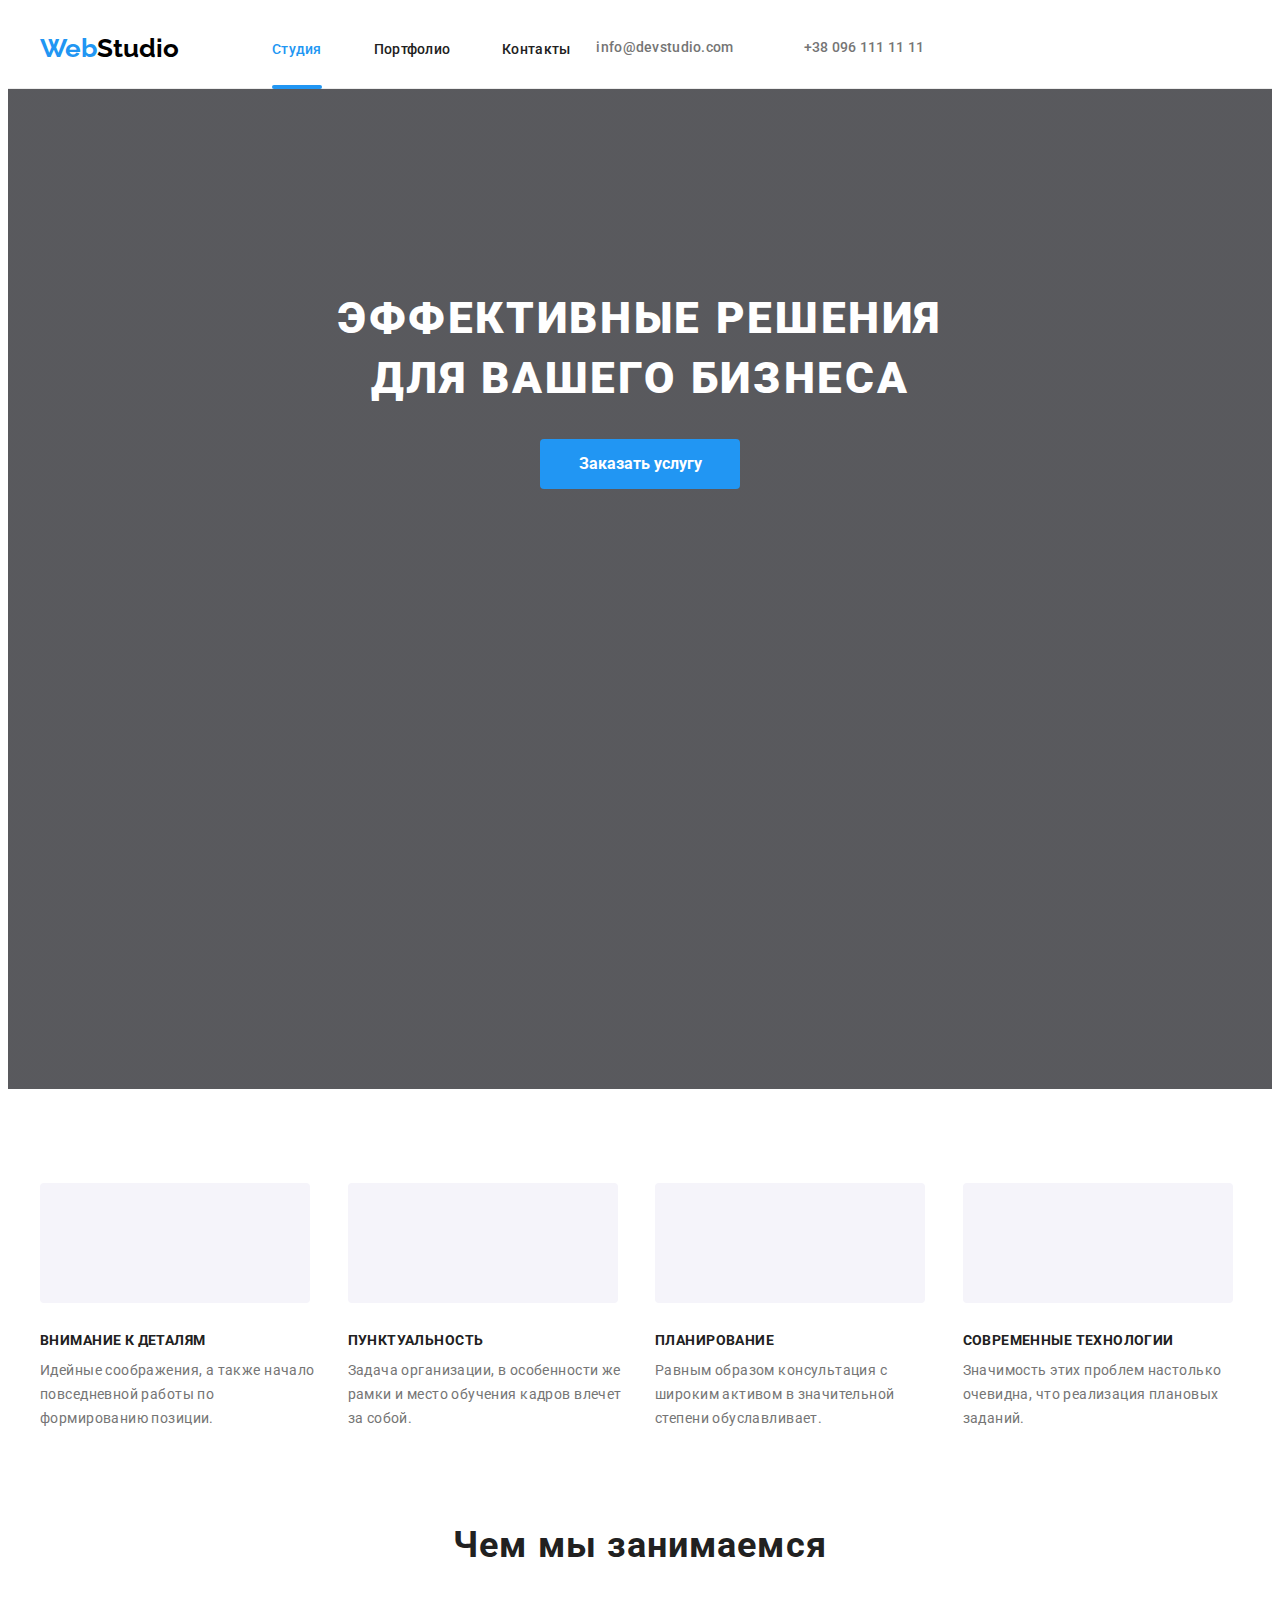
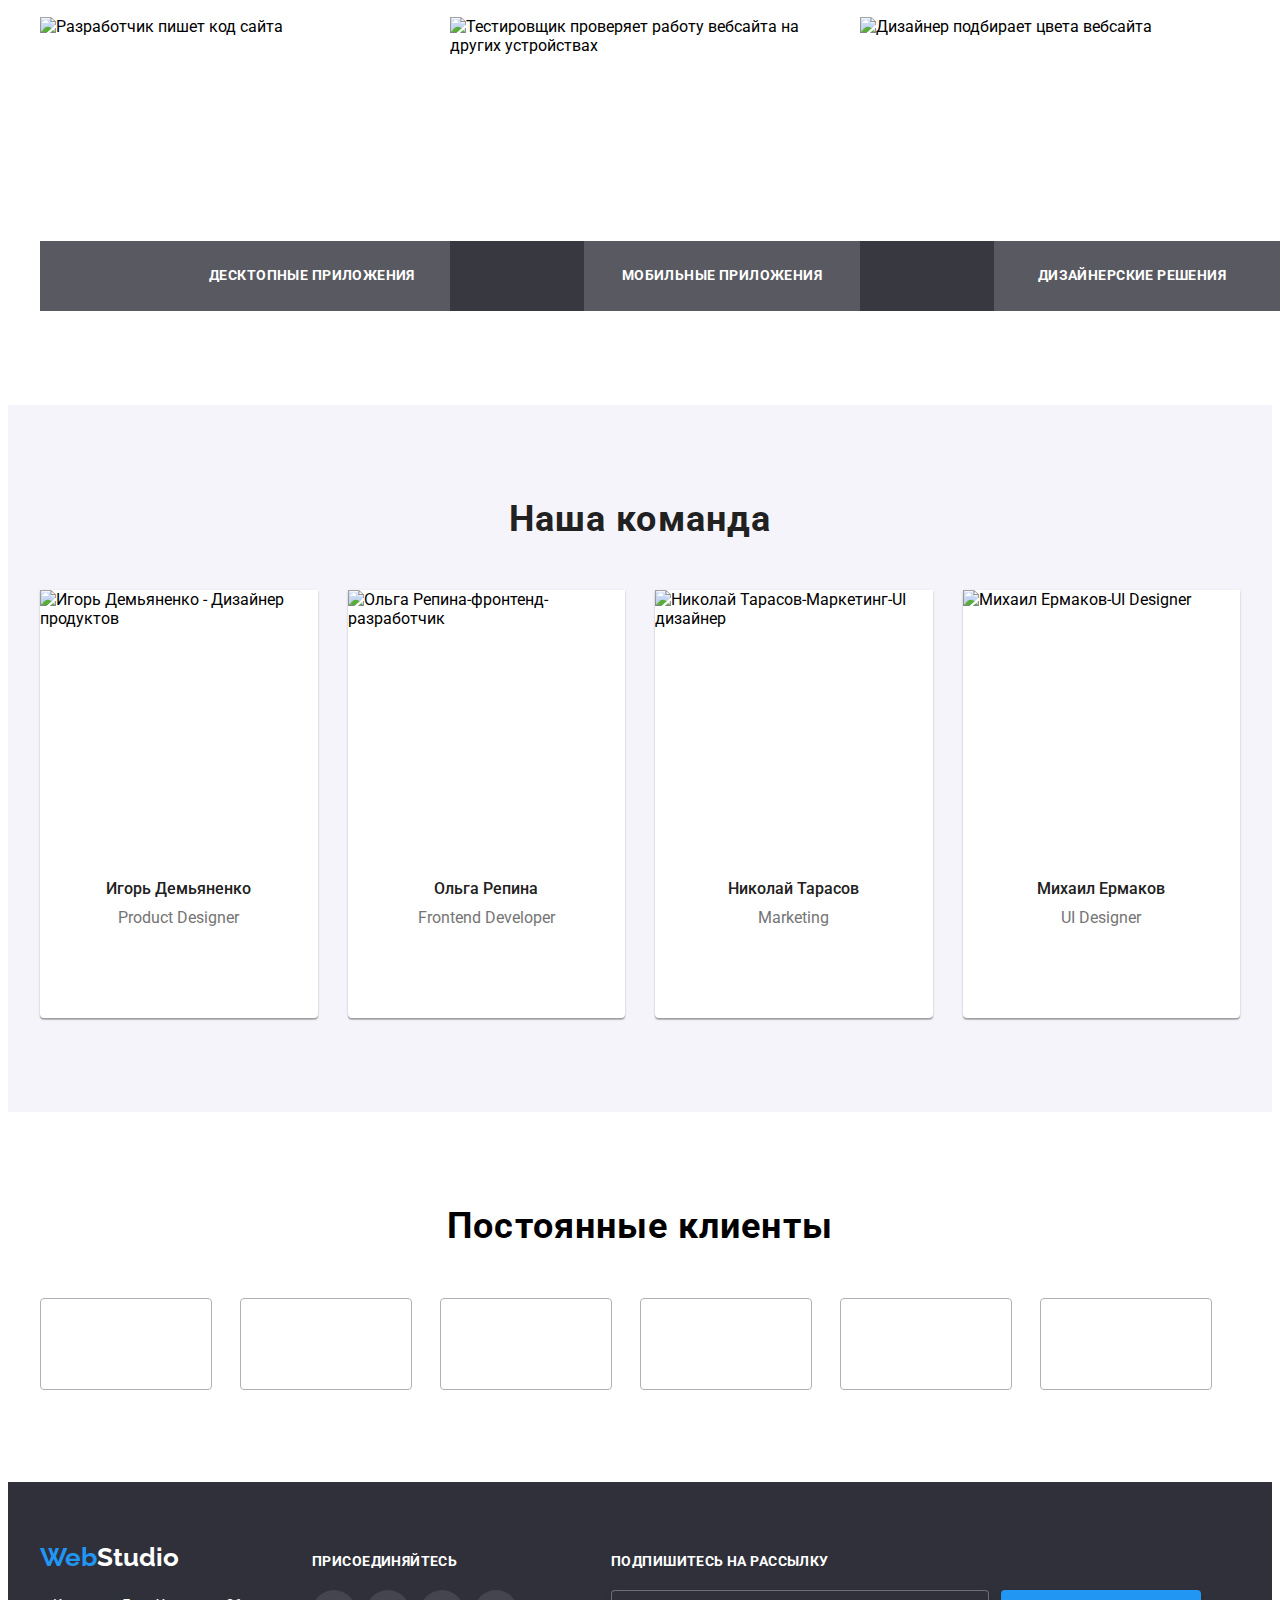
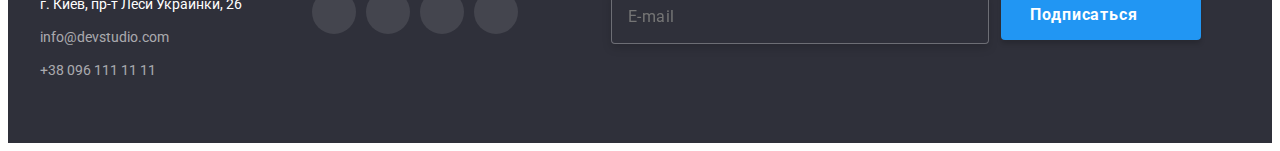
==== index.html @ ad7b6321 "Вирізав з css" ====
<!DOCTYPE html>
<html lang="ru">

<head>
  <meta charset="UTF-8" />
  <meta http-equiv="X-UA-Compatible" content="IE=edge" />
  <meta name="viewport" content="width=device-width, initial-scale=1.0" />
  <title>Студия</title>
  <link rel="preconnect" href="https://fonts.gstatic.com">
  <link rel="preconnect" href="https://fonts.gstatic.com">
  <link
    href="https://fonts.googleapis.com/css2?family=Raleway:wght@400;700&family=Roboto:wght@400;500;700;900&display=swap"
    rel="stylesheet">

  <link rel="stylesheet" href="https://cdnjs.cloudflare.com/ajax/libs/modern-normalize/1.0.0/modern-normalize.min.css"
    integrity="sha512-ISS7cAi1PEhQ8jnbJpJZMd29NlhNj4AWYyLOSp2CE/CsHxTCu+r+t0D2yoJudVrd0/8fTVPUVDzY5Tvli75u/g=="
    crossorigin="anonymous" />
  <link rel="stylesheet" href="./css/styles.css">
  <link rel="stylesheet" href="./css/main.min.css">
</head>

<body class="page">
  <header class="header">
    <div class="container">
      <nav class="navigation">
        <a class="link logo white-logo logo-margin" href="./index.html"> <span class="logo-color">Web</span>Studio </a>
        <ul class="nav-list list">
          <li class="nav-item">
            <a href="./index.html" class="nav-link link  current">Студия</a>
          </li>

          <li class="nav-item">
            <a href="./portfolio.html" class="nav-link link ">Портфолио</a>
          </li>

          <li class="nav-item">
            <a class="nav-link link" href="">Контакты</a>
          </li>
        </ul>
      </nav>
      <ul class="contact-head list ">

        <li class=" mail-contact">

          <a class=" mail-link-head link " href=" mailto:info@devstudio.com">
            <svg class="icon-mail">
              <use href="./images/vector/sprite.svg#icon-envelope-hover">

              </use>
            </svg>
            info@devstudio.com</a>

        </li>
        <li class=" mail-contact">
          <a class=" tel-link-head link " href="tel:+380961111111">

            <svg class="icon-tel">
              <use href="./images/vector/sprite.svg#icon-smartphone">

              </use>
            </svg>

            +38 096 111 11 11</a>
        </li>
      </ul>
    </div>

  </header>
  <main>
    <!--HERO-->
    <section class="hero">
      <div class="container">
        <h1 class="hero-title">Эффективные решения для вашего бизнеса</h1>

        <button class="modal-btn" type="button" data-modal-open>Заказать услугу</button>

      </div>

    </section>
    <!--ADVANTAGES-->
    <section class="advantages">

      <div class="container">

        <h2 class="visually-hidden">Наши особенности</h2>

        <ul class="list list-advant">




          <li class=" features">

            <div class="icon-list">
              <svg class="icon-advantages antenna">
                <use href="./images/vector/sprite.svg#icon-antenna">


                </use>
              </svg>
            </div>
            <h3 class=" features-title">Внимание к деталям</h3>

            <p class="features-paragraph">Идейные соображения, а также начало повседневной работы по
              формированию позиции.</p>
          </li>



          <li class="features">

            <div class="icon-list">
              <svg class="icon-advantages">
                <use href="./images/vector/sprite.svg#icon-clock">


                </use>
              </svg>
            </div>

            <h3 class="features-title">Пунктуальность</h3>
            <p class="features-paragraph">Задача организации, в особенности же рамки и место обучения кадров
              влечет за собой.</p>
          </li>


          <li class="features">
            <div class="icon-list">
              <svg class="icon-advantages">
                <use href="./images/vector/sprite.svg#icon-diagram">


                </use>
              </svg>
            </div>

            <h3 class="features-title">Планирование</h3>
            <p class="features-paragraph">Равным образом консультация с широким активом в значительной
              степени обуславливает.</p>
          </li>

          <li class="features">

            <div class="icon-list">
              <svg class="icon-advantages">
                <use href="./images/vector/sprite.svg#icon-astronaut">


                </use>
              </svg>
            </div>

            <h3 class="features-title">Современные технологии</h3>
            <p class="features-paragraph">Значимость этих проблем настолько очевидна, что реализация плановых
              заданий.</p>
          </li>
        </ul>

      </div>

    </section>
    <!--ABOUT -->
    <section class="about ">
      <div class="container">
        <h2 class="title title-about ">Чем мы занимаемся</h2>
        <ul class="list list-about">
          <li class="img-about">
            <img src="./images/about/img-about.jpg" alt="Разработчик пишет код сайта" width="370" height="294" />
            <div class="overlay-index">
              <p class="overlay-index-title">
                Десктопные приложения
              </p>
            </div>
          </li>



          <li class="img-about">
            <img src="./images/about/img-about-test.jpg" alt="Тестировщик проверяет
            работу вебсайта на других устройствах" width="370" height="294" />
            <div class="overlay-index">
              <p class="overlay-index-title">
                Мобильные приложения
              </p>

            </div>

          </li>
          <li class="img-about">
            <img src="./images/about/img-about-des.jpg" alt="Дизайнер подбирает цвета вебсайта" width="370"
              height="294" />
            <div class="overlay-index">
              <p class="overlay-index-title">
                Дизайнерские решения
              </p>
            </div>



          </li>
        </ul>
      </div>

    </section>
    <!--OUR-TEAM-->
    <section class="our-team">
      <div class="container">
        <h2 class="title title-team">Наша команда</h2>
        <ul class="list foto-list">
          <li class="team-img">
            <img src="./images/team/igor-img.jpg" width="270" height="260"
              alt="Игорь Демьяненко - Дизайнер продуктов" />
            <div class="team-list-content">
              <h3 class="workers-name">Игорь Демьяненко</h3>
              <p lang="en" class="position">Product Designer</p>


              <ul class="icon-social-list list link ">
                <li class="icon-social-item">

                  <a href="" class="icon-social-link">
                    <svg class="icon-social">
                      <use href="./images/vector/sprite.svg#icon-instagram">

                      </use>
                    </svg>
                  </a>

                </li>
                <li>

                  <a href="" class="icon-social-link">
                    <svg class="icon-social">
                      <use href="./images/vector/sprite.svg#icon-twitter">

                      </use>
                    </svg>
                  </a>

                </li>
                <li>

                  <a href="" class="icon-social-link">
                    <svg class="icon-social">
                      <use href="./images/vector/sprite.svg#icon-facebook">

                      </use>
                    </svg>
                  </a>

                </li>
                <li>

                  <a href="" class="icon-social-link">
                    <svg class="icon-social">
                      <use href="./images/vector/sprite.svg#icon-linkedin">

                      </use>
                    </svg>
                  </a>

                </li>
              </ul>


            </div>


          </li>
          <li class="team-img">
            <img src="./images/team/olga-img.jpg" width="270" height="260" alt="Ольга Репина-фронтенд-разработчик" />
            <div class="team-list-content">
              <h3 class="workers-name">Ольга Репина</h3>
              <p lang="en" class="position">Frontend Developer</p>
              <ul class="icon-social-list list link ">
                <li class="icon-social-item">

                  <a href="" class="icon-social-link">
                    <svg class="icon-social">
                      <use href="./images/vector/sprite.svg#icon-instagram">

                      </use>
                    </svg>
                  </a>

                </li>
                <li>

                  <a href="" class="icon-social-link">
                    <svg class="icon-social">
                      <use href="./images/vector/sprite.svg#icon-twitter">

                      </use>
                    </svg>
                  </a>

                </li>
                <li>

                  <a href="" class="icon-social-link">
                    <svg class="icon-social">
                      <use href="./images/vector/sprite.svg#icon-facebook">

                      </use>
                    </svg>
                  </a>

                </li>
                <li>

                  <a href="" class="icon-social-link">
                    <svg class="icon-social">
                      <use href="./images/vector/sprite.svg#icon-linkedin">

                      </use>
                    </svg>
                  </a>

                </li>
              </ul>





            </div>

          </li>
          <li class="team-img">
            <img src="./images/team/nikolas-img.jpg" width="270" height="260"
              alt="Николай Тарасов-Маркетинг-UI дизайнер" />
            <div class="team-list-content">
              <h3 class="workers-name">Николай Тарасов</h3>
              <p lang="en" class="position">Marketing</p>

              <ul class="icon-social-list list link ">
                <li class="icon-social-item">

                  <a href="" class="icon-social-link">
                    <svg class="icon-social">
                      <use href="./images/vector/sprite.svg#icon-instagram">

                      </use>
                    </svg>
                  </a>

                </li>
                <li>

                  <a href="" class="icon-social-link">
                    <svg class="icon-social">
                      <use href="./images/vector/sprite.svg#icon-twitter">

                      </use>
                    </svg>
                  </a>

                </li>
                <li>

                  <a href="" class="icon-social-link">
                    <svg class="icon-social">
                      <use href="./images/vector/sprite.svg#icon-facebook">

                      </use>
                    </svg>
                  </a>

                </li>
                <li>

                  <a href="" class="icon-social-link">
                    <svg class="icon-social">
                      <use href="./images/vector/sprite.svg#icon-linkedin">

                      </use>
                    </svg>
                  </a>

                </li>
              </ul>


            </div>

          </li>
          <li class="team-img">
            <img src="./images/team/misha-img.jpg" width="270" height="260" alt="Михаил Ермаков-UI Designer" />

            <div class="team-list-content">
              <h3 class="workers-name">Михаил Ермаков</h3>
              <p lang="en" class="position">UI Designer</p>
              <ul class="icon-social-list list link ">
                <li class="icon-social-item">

                  <a href="" class="icon-social-link">
                    <svg class="icon-social">
                      <use href="./images/vector/sprite.svg#icon-instagram">

                      </use>
                    </svg>
                  </a>

                </li>
                <li>

                  <a href="" class="icon-social-link">
                    <svg class="icon-social">
                      <use href="./images/vector/sprite.svg#icon-twitter">

                      </use>
                    </svg>
                  </a>

                </li>
                <li>

                  <a href="" class="icon-social-link">
                    <svg class="icon-social">
                      <use href="./images/vector/sprite.svg#icon-facebook">

                      </use>
                    </svg>
                  </a>

                </li>
                <li>

                  <a href="" class="icon-social-link">
                    <svg class="icon-social">
                      <use href="./images/vector/sprite.svg#icon-linkedin">

                      </use>
                    </svg>
                  </a>

                </li>
              </ul>


            </div>

          </li>
        </ul>

      </div>

    </section>

    <!-- REGULAR-CLIENTS -->
    <section class="regular-customers ">

      <div class=" container ">
        <h2 class="text-customers">
          Постоянные клиенты
        </h2>

        <ul class="icon-customers-list list link">
          <li class="customers-item">
            <a class="link-icon-customers" href="">
              <svg class="customers-svg" width="44px" height="49px">
                <use href="./images/vector/sprite.svg#icon-logo-1"></use>
              </svg>
            </a>
          </li>
          <li class="customers-item">
            <a class="link-icon-customers" href="">
              <svg class="customers-svg" width="40px" height="52px">
                <use href=" ./images/vector/sprite.svg#icon-logo-2"></use>
              </svg>
            </a>
          </li>
          <li class="customers-item">
            <a class="link-icon-customers" href="">
              <svg class="customers-svg" width="41px" height="42px">
                <use href="./images/vector/sprite.svg#icon-logo-3"></use>
              </svg>
            </a>
          </li>
          <li class="customers-item">
            <a class="link-icon-customers" href="">
              <svg class="customers-svg" width="80px" height="42px">
                <use href="./images/vector/sprite.svg#icon-logo-4"></use>
              </svg>
            </a>
          </li>
          <li class="customers-item">
            <a class="link-icon-customers" href="">
              <svg class="customers-svg" width="59px" height="47px">
                <use href="./images/vector/sprite.svg#icon-logo-5"></use>
              </svg>
            </a>
          </li>
          <li class="customers-item">
            <a class="link-icon-customers" href="">
              <svg class="customers-svg" width="88px" height="45px">
                <use href="./images/vector/sprite.svg#icon-logo-6"></use>
              </svg>
            </a>
          </li>
        </ul>

      </div>



    </section>


  </main>
  <!--CONTACTS-->
  <footer class="footer-info">
    <div class="container contact-div-container ">
      <div>
        <a class="link logo dark-logo logo-footer " href="./index.html">
          <span class="logo-color">Web</span>Studio </a>


        <address class="contact">
          <ul class="list address-map">
            <li class="list-item-contact">
              <a class="link address" href="https://goo.gl/maps/Kj9o169cFubhBfax5" target="_blank"
                rel="noopener noreferrer">
                г. Киев, пр-т Леси Украинки, 26
              </a>
            </li>
            <li class="contact-footer list-item-contact">
              <a class="link footer-contact" href="mailto:info@devstudio.com">info@devstudio.com</a>
            </li>
            <li class="contact-footer list-item-contact">
              <a class="link footer-contact" href="tel:+380961111111">+38 096 111 11 11</a>
            </li>
          </ul>
        </address>
      </div>
      <div class="join ">
        <h3 class="join-text">Присоединяйтесь</h3>
        <ul class="list link list-join">
          <li class="social-join-link-item">
            <a class="link-social-join" href="">
              <svg class="icon-social">
                <use href="./images/vector/sprite.svg#icon-instagram"></use>
              </svg>
            </a>
          </li>
          <li class="social-join-link-item">
            <a class="link-social-join" href="">
              <svg class="icon-social">
                <use href="./images/vector/sprite.svg#icon-twitter"></use>
              </svg>
            </a>
          </li>
          <li class="social-join-link-item">
            <a class="link-social-join" href="">
              <svg class="icon-social">
                <use href="./images/vector/sprite.svg#icon-facebook"></use>
              </svg>
            </a>
          </li>
          <li class="social-join-link-item">
            <a class="link-social-join" href="">
              <svg class="icon-social">
                <use href="./images/vector/sprite.svg#icon-linkedin"></use>
              </svg>
            </a>
          </li>
        </ul>

      </div>




      <div class="div-mailing">
        <b class="text-mailing">Подпишитесь на рассылку</b>
        <form class="mailing">



          <input type="text" id="footer-mail" name="mail" placeholder="E-mail" class="mailing-input ">


          <button class="bt-mail" type="submit">Подписаться

            <svg class="vector-bt">
              <use href="./images/vector/sprite.svg#icon-icon-send">

              </use>
            </svg>
          </button>


        </form>
      </div>
    </div>

  </footer>

  <div class="backdrop is-hidden" data-modal>
    <div class="modal">

      <button type="button" class="close-modal-btn" data-modal-close>
        <svg class="btn-close">
          <use href="./images/vector/sprite.svg#icon-close">

          </use>
        </svg>

      </button>
      <p class="text-title">Оставьте свои данные, мы вам перезвоним</p>
      <form class="form">

        <label for="name" class="form-label">Имя</label>

        <div class="form-field">
          <input class="form-name" type="text" name="name" id="name" required minlength="2">
          <svg class="men-icon-form">
            <use href="./images/vector/sprite.svg#icon-man">

            </use>
          </svg>
        </div>

        <label for="tel" class="form-label">Телефон</label>
        <div class="form-field">
          <input class="form-tel" type="tel" name="tel" id="tel" required>
          <svg class="tel-icon-form">
            <use href="./images/vector/sprite.svg#icon-Vector-tel">

            </use>
          </svg>


        </div>

        <label for="mail" class="form-label">Почта</label>

        <div class=" form-field">
          <input class="form-mail" type="email" name="mail" id="mail" required>
          <svg class="mail-icon-form">
            <use href="./images/vector/sprite.svg#icon-Vector-mail">

            </use>
          </svg>

        </div>

        <label for="comment" class="form-label">Комментарий</label>
        <div class="form-field">
          <textarea class="textarea-form" name="comment" id="comment" placeholder="Введите текст"></textarea>

        </div>

        <div class="form-field">

          <input type="checkbox" required name="сonsent" id="сonsent"
            class="checkbox-input check-options visually-hidden">
          <label class="checkbox-label" for="сonsent">Соглашаюсь с рассылкой и принимаю &nbsp; <a class="link-check"
              href="">Условия
              договора</a> </label>

        </div>

        <button class="submit-form" type="submit">Отправить</button>

      </form>

      <script src="./js/modal.js"></script>
    </div>


  </div>




</body>

</html>
---- css/styles.css ----
/* ===============COMPONENTS=============== */
/* :root {
  --main-font: "Roboto", sans-serif;
  --secondary-font: "Raleway", sans-serif;
  --accent-color: #2196f3;
  --secondary-color: #212121;
  --white-color: #ffffff;
  --black-color: #000000;
  --gray-color: #757575;
  --color-change: color 250ms cubic-bezier(0.4, 0, 0.2, 1);
  --fill-change: fill 250ms cubic-bezier(0.4, 0, 0.2, 1);
  --background-color-change: background-color 250ms cubic-bezier(0.4, 0, 0.2, 1);
  --border-color-change: border-color 250ms cubic-bezier(0.4, 0, 0.2, 1);
} */
/* .container {
  width: 1200px;
  margin: 0 auto;
  padding-left: 15px;
  padding-right: 15px;
} */

/* .list {
  list-style: none;
}

.link {
  text-decoration: none;
}

h1,
h2,
h3,
h4,
h5,
h6,
p {
  margin: 0;
}

ul,
ol,
li {
  margin: 0;
  padding: 0;
} */
/* 
img {
  display: block;
  max-width: 100%;
  height: auto;
} */
/* .header {
  border-bottom: 1px solid #ececec;
} */

 /* .visually-hidden {
  position: absolute !important;
  clip: rect(1px 1px 1px 1px); /* IE6, IE7 */
  /* clip: rect(1px, 1px, 1px, 1px);
  padding: 0 !important;
  border: 0 !important;
  height: 1px !important;
  width: 1px !important;
  overflow: hidden;
}  */ */
/* .title {
  font-family: var(--main-font);
  font-weight: 700;
  font-size: 36px;
  line-height: 1.16;
  text-align: center;
  letter-spacing: 0.03em;

  color: var(--secondary-color);
} */

/* .logo-color {
  font-family: var(--secondary-font);
  font-weight: 700;
  font-size: 26px;
  line-height: 1.19;
  color: var(--accent-color);
}
.logo {
  font-family: var(--secondary-font);
  font-weight: 700;
  font-size: 26px;
  line-height: 1.19;
  color: var(--black-color);
}
.logo-margin {
  margin-right: 93px;
}
.white-logo {
  color: var(--black-color);
}
.dark-logo {
  color: var(--white-color);
} */

/* .icon-social {
  width: 20px;
  height: 20px;
} */

/* ============END COMPONENTS==============*/

/* ========================STYLES INDEX.HTML========================= */
/* ================BODY============= */
/* .page {
  font-family: var(--main-font);
  background: var(--white-color);
} */
/* ================END BODY============= */

/* =========HEADER========= */
/* .header .container {
  display: flex;
  align-items: center;
} */

/* .navigation {
  display: flex;
  align-items: center;
}

.nav-list {
  align-items: center;
}

.nav-list .nav-link.current {
  color: var(--accent-color);
}

.nav-item:not(:last-child) {
  margin-right: 52px;
} */

/* .contact-head {
  display: flex;
  align-items: center;
  margin-left: auto;
}

.icon-mail {
  margin-right: 10px;
  width: 16px;
  height: 12px;
  fill: #757575;
  transition: var(--fill-change);
}

.mail-link-head:hover .icon-mail,
.mail-link-head:focus .icon-mail {
  fill: var(--accent-color);
}
.mail-link-head:hover,
.mail-link-head:focus {
  color: var(--accent-color);
}

.mail-contact:not(:last-child) {
  margin-right: 50px;
} */
/* .nav-link {
  padding-top: 32px;
  padding-bottom: 32px;
  font-family: var(--main-font);
  font-weight: 500;
  font-size: 14px;
  line-height: 1.14;
  letter-spacing: 0.02em;
  color: var(--secondary-color);
  transition: var(--color-change);
  position: relative;
}

.nav-link.current::after {
  content: "";
  display: block;
  position: absolute;
  left: 0;
  bottom: 0;
  width: 100%;
  height: 4px;
  border-radius: 2px;
  background: #2196f3;
}

.nav-link:hover,
.nav-link:focus {
  color: var(--accent-color);
} */

/* .mail-link-head {
  display: flex;
  justify-content: center;
  align-items: center;
  padding-top: 32px;
  padding-bottom: 32px;
  font-family: var(--main-font);
  font-weight: 500;
  font-size: 14px;
  line-height: 1.14;
  letter-spacing: 0.02em;
  color: var(--gray-color);
  transition: var(--color-change);
} */

/* .tel-link-head {
  display: flex;
  justify-content: center;
  align-items: center;
  padding-top: 32px;
  padding-bottom: 32px;
  font-family: var(--main-font);
  font-weight: 500;
  font-size: 14px;
  line-height: 1.14;
  letter-spacing: 0.02em;
  color: var(--gray-color);
  transition: var(--color-change);
}

.icon-tel {
  width: 10px;
  height: 16px;
  margin-right: 10px;
  fill: #757575;
  transition: var(--fill-change);
}

.tel-link-head:hover .icon-tel,
.tel-link-head:focus .icon-tel {
  fill: var(--accent-color);
}
.tel-link-head:hover,
.tel-link-head:focus {
  color: var(--accent-color);
} */

/* =========END HEADER========= */

/* =========HERO========= */
/* .hero {
  padding-top: 200px;
  padding-bottom: 200px;
  max-width: 1600px;
  margin-right: auto;
  margin-left: auto;
  height: 600px;
  text-align: center;
  background: #2f303a;
  background-color: var(--gray-color);
  background-image: linear-gradient(
      rgba(47, 48, 58, 0.4),
      rgba(47, 48, 58, 0.4)
    ),
    url("../images/hero/Img.jpg");
  background-repeat: no-repeat;
  background-size: cover;
}
.hero-title {
  font-weight: 900;
  font-size: 44px;
  line-height: 1.36;
  text-transform: uppercase;
  color: var(--white-color);
  max-width: 696px;
  margin-left: auto;
  margin-right: auto;
  text-align: center;
  letter-spacing: 0.06em;
  font-family: var(--main-font);
}

.modal-btn {
  display: inline-block;
  min-width: 200px;
  height: 50px;
  border: none;
  border-radius: 4px;
  font-family: var(--main-font);
  font-weight: 700;
  font-size: 16px;
  line-height: 1.87;
  color: var(--white-color);
  background-color: var(--accent-color);
}
.modal-btn {
  cursor: pointer;
}
.modal-btn {
  margin-top: 30px;
  padding-top: 10px;
  padding-right: 32px;
  padding-bottom: 10px;
  padding-left: 32px;
} */

/* =========END HERO========= */

/* =========ADVANTAGES======= */
/* .advantages {
  display: flex;
  padding-top: 94px;
  padding-bottom: 94px;
}
.list-advant {
  margin-left: -30px;
}
.list {
  display: flex;
}

.features-title {
  font-family: var(--main-font);
  font-weight: 700;
  font-size: 14px;
  line-height: 1.14;
  letter-spacing: 0.03em;
  text-transform: uppercase;
  color: var(--secondary-color);
  margin-bottom: 10px;
}
.features-paragraph {
  font-family: var(--main-font);
  font-weight: 400;
  font-size: 14px;
  line-height: 1.71;
  color: var(--gray-color);
  letter-spacing: 0.03em;
}
.features {
  flex-basis: calc(100% / 4 - 30px);
  margin-left: 30px;
}

.icon-advantages {
  width: 70px;
  height: 70px;
}

.icon-list {
  width: 270px;
  height: 120px;
  display: flex;
  align-items: center;
  justify-content: center;
  background-repeat: no-repeat;
  background-color: #f5f4fa;
  border-radius: 4px;
  margin-bottom: 30px;
} */
/*======= END ADVANTAGES===== */

/* ========ABOUT======== */

/* .about {
  padding-bottom: 94px;
}
.list-about {
  margin-left: -30px;
}
.title-about {
  margin-bottom: 50px;
}
.img-about {
  flex-basis: calc(100% / 3 - 30px);
  margin-left: 30px;
}
.img-about {
  position: relative;
}
.overlay-index {
  position: absolute;
  bottom: 0;
  left: 0;
  background: rgba(47, 48, 58, 0.8);
  padding-top: 27px;
  padding-right: 82px;
  padding-bottom: 27px;
  padding-left: 82px;
  width: 100%;
}

.overlay-index-title {
  font-family: var(--main-font);
  font-weight: 700;
  font-size: 14px;
  line-height: 1.14;
  text-align: center;
  letter-spacing: 0.03em;
  text-transform: uppercase;
  color: #ffffff;
} */
/* ========END ABOUT======= */

/* =========OUR TEAM========= */

/* .foto-list {
  margin-left: -30px;
}
.team-list-content {
  text-align: center;
  padding: 30px 32px;
}

.title-team {
  margin-bottom: 50px;
}
.team-img {
  background-color: #ffffff;
  flex-basis: calc(100% / 4 - 30px);
  margin-left: 30px;

  box-shadow: 0px 1px 3px rgba(0, 0, 0, 0.12), 0px 1px 1px rgba(0, 0, 0, 0.14),
    0px 2px 1px rgba(0, 0, 0, 0.2);
  border-radius: 0px 0px 4px 4px;
}
.our-team {
  background: #f5f4fa;
  display: flex;
  padding-top: 94px;
  padding-bottom: 94px;
}
.workers-name {
  margin-bottom: 10px;
  font-family: var(--main-font);
  font-weight: 500;
  font-size: 16px;
  line-height: 1.18;
  color: var(--secondary-color);
}

.icon-social-list {
  display: flex;
  align-items: center;
  justify-content: space-between;
}

.icon-social-link {
  display: flex;
  justify-content: center;
  align-items: center;
  width: 44px;
  height: 44px;
  border-radius: 50%;
  fill: #afb1b8;
  transition: var(--background-color-change);
}

.icon-social {
  transition: var(--fill-change);
}
.icon-social-link:hover,
.icon-social-link:focus {
  background-color: var(--accent-color);
}

.icon-social-link:hover .icon-social,
.icon-social-link:focus .icon-social {
  fill: var(--white-color);
}

.position {
  font-family: var(--main-font);
  font-weight: 400;
  font-size: 16px;
  line-height: 1.18;
  color: var(--gray-color);
  margin-bottom: 16px;
} */

/* ========= END OUR TEAM========= */

/* ================REGULAR-CLIENTS=============== */

/* .regular-customers {
  padding-top: 94px;
  padding-bottom: 94px;
}

.text-customers {
  font-family: var(--main-font);
  font-weight: 700;
  font-size: 36px;
  line-height: 1.16;
  text-align: center;
  letter-spacing: 0.03em;
  margin-bottom: 50px;
}

.link-icon-customers {
  display: flex;
  align-items: center;
  justify-content: center;
  border: 1px solid #afb1b8;
  border-radius: 4px;
  width: 100%;
  height: 100%;
  background-color: var(--white-color);
  transition: var(--border-color-change);
}

.link-icon-customers:hover .customers-svg,
.link-icon-customers:focus .customers-svg {
  fill: var(--accent-color);
}

.link-icon-customers:hover,
.link-icon-customers:focus {
  border-color: var(--accent-color);
}

.icon-customers-list {
  display: flex;
}

.customers-item {
  width: 170px;
  height: 90px;
}
.customers-svg {
  fill: #afb1b8;
  transition: var(--fill-change);
}

.customers-item:not(:last-child) {
  margin-right: 30px;
} */

/* ================END-REGULAR-CLIENTS=============== */

/* ==========CONTACTS==========*/

/* .footer-info {
  background: #2f303a;
  padding-top: 60px;
  padding-bottom: 60px;
}

.contact {
  font-style: normal;
}

.logo-footer {
  display: block;
  margin-bottom: 20px;
}
.address-map,
.list-item-contact,
.footer-contact {
  display: flex;
  flex-direction: column;
}

.list-item-contact:not(:last-child) {
  margin-bottom: 9px;
}
.address {
  font-family: var(--main-font);
  font-weight: 400;
  font-size: 14px;
  line-height: 1.71;
  color: var(--white-color);
}

.footer-contact {
  font-family: var(--main-font);
  font-weight: 400;
  font-size: 14px;
  line-height: 1.71;
  color: #ffffff99;
  display: block;
}

.join-text {
  display: block;
  font-family: var(--main-font);
  font-weight: 700;
  font-size: 14px;
  line-height: 1.14;
  letter-spacing: 0.03em;
  text-transform: uppercase;
  color: var(--white-color);
  margin-bottom: 20px;
}

.link-social-join {
  display: flex;
  align-items: center;
  justify-content: center;

  width: 44px;
  height: 44px;
  border-radius: 50%;
  background-color: rgba(255, 255, 255, 0.1);
  transition: var(--background-color-change);
}

.social-join-link-item .link-social-join {
  fill: var(--white-color);
}
.link-social-join:hover .icon-social,
.link-social-join:focus .icon-social {
  fill: var(--white-color);
}
.link-social-join:hover,
.link-social-join:focus {
  background-color: var(--accent-color);
}

.social-join-link-item:not(:last-child) {
  margin-right: 10px;
}

.contact-div-container {
  display: flex;
  align-items: baseline;
}

.join {
  margin-left: 70px;
} */

/* ==========END CONTACTS==========*/
/* ========================END STYLES INDEX.HTML========================= */

/* ===================MODAL-BACKDROP===================== */

/* .backdrop {
  position: fixed;
  top: 0;
  left: 0;
  width: 100vw;
  height: 100vh;
  background: rgba(0, 0, 0, 0.2);
  transition: 1s cubic-bezier(0.4, 0, 0.2, 1);
  z-index: 1000;
}

.modal {
  position: absolute;
  top: 50%;
  left: 50%;
  transform: translate(-50%, -50%);
  width: 528px;
  height: 580px;
  background: #ffffff;
  box-shadow: 0px 1px 3px rgba(0, 0, 0, 0.12), 0px 1px 1px rgba(0, 0, 0, 0.14),
    0px 2px 1px rgba(0, 0, 0, 0.2);
  border-radius: 4px;
}

.close-modal-btn {
  background-color: var(--white-color);
  border: none;
  position: absolute;
  top: 8px;
  right: 8px;
  width: 30px;
  height: 30px;
  background: #ffffff;
  border: 1px solid rgba(0, 0, 0, 0.1);
  border-radius: 50%;
  cursor: pointer;
}
.btn-close {
  width: 11px;
  height: 11px;
  fill: var(--black-color);
}

.is-hidden {
  opacity: 0;
  visibility: hidden;
  pointer-events: none;
}

.mailing {
  display: flex;
  margin-left: 93px;
}

.text-mailing {
  display: block;
  margin-left: 93px;

  margin-bottom: 20px;
  font-family: var(--main-font);
  font-weight: 700;
  font-size: 14px;
  line-height: 1.14;
  letter-spacing: 0.03em;
  text-transform: uppercase;

  color: var(--white-color);
}

.mailing-input {
  background: #2f303a;
  min-width: 358px;
  height: 50px;
  outline: none;
  margin-right: 12px;
  border: 1px solid rgba(255, 255, 255, 0.3);
  filter: drop-shadow(0px 4px 4px rgba(0, 0, 0, 0.15));
  border-radius: 4px;
  font-family: var(--main-font);
  padding-left: 16px;
  font-size: 16px;
  line-height: 1.25;
  transition: var(--border-color-change);
  align-items: center;
  letter-spacing: 0.03em;
  color: var(--white-color);
}

.mailing-input:hover,
.mailing-input:focus {
  border-color: var(--accent-color);
}

.bt-mail {
  display: flex;
  align-items: center;
  justify-content: center;
  min-width: 200px;
  height: 50px;
  box-shadow: 0px 4px 4px rgba(0, 0, 0, 0.15);
  border-radius: 4px;
  border: none;
  background: var(--accent-color);
  cursor: pointer;
  font-family: var(--main-font);

  font-weight: 700;
  font-size: 16px;
  line-height: 1.87;

  text-align: center;
  letter-spacing: 0.06em;

  color: #ffffff;
}

.vector-bt {
  display: flex;
  align-items: center;

  margin-left: 10px;
  height: 24px;
  width: 24px;
  fill: var(--white-color);
} */
/* ===================END-MODAL-BACKDROP===================== */

/* ==============================PORTFOLIO============================== */
/* =====================HEADER PORTFOLIO===================== */
/* =====================active element відповідає за підсвітку силок================*/
.active-element {
  color: var(--accent-color);
}
/* =====================END HEADER PORTFOLIO===================== */

/* =================MAIN SEACTION====================== */

/* ===============BUTTON============ */
/* .center-button {
  display: flex;
  flex-wrap: nowrap;
  justify-content: center;
  margin-bottom: 50px;
}
.main-port {
  padding-top: 94px;
  padding-bottom: 94px;
}
.element-button {
  color: var(--secondary-color);
  background: #f5f4fa;
}
.element-button:not(:last-child) {
  margin-right: 8px;
}
.filters {
  font-family: var(--main-font);
  font-weight: 500;
  font-size: 16px;
  line-height: 1.62;
  text-align: center;
  letter-spacing: 0.03em;
  border-radius: 4px;
  border: transparent;
  padding-top: 6px;
  padding-right: 22px;
  padding-bottom: 6px;
  padding-left: 22px;

  transition: box-shadow 250ms cubic-bezier(0.4, 0, 0.2, 1),
    background-color 250ms cubic-bezier(0.4, 0, 0.2, 1),
    color 250ms cubic-bezier(0.4, 0, 0.2, 1);
}
.filters:hover,
.filters:focus {
  box-shadow: 0px 3px 1px rgba(0, 0, 0, 0.1), 0px 1px 2px rgba(0, 0, 0, 0.08),
    0px 2px 2px rgba(0, 0, 0, 0.12);
  color: floralwhite;
  background: var(--accent-color);
}
.filters {
  cursor: pointer;
} */
/* =============END BUTTON=========== */

/* ===========PORT FOTO============== */

/* .card-set {
  flex-wrap: wrap;
  margin-left: -30px;
  margin-top: -30px;
}

.card-foto {
  flex-basis: calc(100% / 3 - 30px);
  margin-left: 30px;
  margin-top: 30px;

  justify-content: center;
  border-top-left-radius: 1px;
  border-top-right-radius: 1px;
}

.overlay-portfolio-list {
  position: relative;
  overflow: hidden;
}
.overlay-portfolio {
  position: absolute;
  top: 0;
  left: 0;
  width: 100%;
  height: 100%;
  /* overflow: scroll; */
  /* background: rgba(33, 150, 243, 0.9);
  padding-top: 63px;
  padding-right: 24px;
  padding-bottom: 63px;
  padding-left: 24px;
  font-family: var(--main-font);
  font-weight: 400;
  font-size: 18px;
  line-height: 1.55;
  letter-spacing: 0.03em;
  color: #ffffff; */

  /* transform: translateY(100%);
  transition: transform 250ms cubic-bezier(0.4, 0, 0.2, 1);
}

.card-foto-link:hover .overlay-portfolio,
.card-foto-link:focus .overlay-portfolio {
  transform: translateY(0%);
}

.card-content {
  padding-top: 20px;
  padding-bottom: 20px;
  padding-left: 24px;
  padding-right: 24px;
  background: #ffffff;
  border: 1px solid #eeeeee;
  border-bottom-right-radius: 1px;
  border-bottom-left-radius: 1px;
  border-top: none;
}
.photo-title {
  margin-bottom: 4px;
  font-family: var(--main-font);
  font-weight: 700;
  font-size: 18px;
  line-height: 2;
  color: var(--secondary-color);
} */
/* .photo-paragraph {
  font-family: var(--main-font);
  font-weight: 400;
  font-size: 16px;
  line-height: 1.87;
  color: var(--gray-color);
}

.card-foto:hover,
.card-foto:focus {
  box-shadow: 0px 1px 1px rgba(0, 0, 0, 0.12), 0px 4px 4px rgba(0, 0, 0, 0.06),
    1px 4px 6px rgba(0, 0, 0, 0.16);
} */ 

/* =================END MAIN SEACTION===================*/

/* ==============MODAL========== */
/* .form {
  display: flex;
  flex-direction: column;
  margin-top: 12px;

  padding-right: 40px;
  padding-bottom: 20px;
  padding-left: 40px;
  background: #ffffff;
} */

/* .close-modal-btn:hover .btn-close,
.close-modal-btn:focus .btn-close {
  fill: var(--accent-color);
  transition: var(--fill-change);
}

.text-title {
  display: block;
  margin-top: 40px;
  font-family: var(--main-font);
  font-weight: 700;
  font-size: 20px;
  line-height: 1.15;
  text-align: center;
  letter-spacing: 0.03em;

  color: #212121;
} */
/* 
.form-field {
  display: flex;
  flex-direction: column;
  margin-bottom: 10px;
  position: relative;
}
.form-field input {
  border: 1px solid rgba(33, 33, 33, 0.2);

  border-radius: 4px;
  margin: 0;
  padding: 10px;
  padding-left: 42px;
}

.form-label {
  margin-bottom: 4px;
  font-family: var(--main-font);

  font-weight: 400;
  font-size: 12px;
  line-height: 1.16;
  letter-spacing: 0.01em;

  color: #757575;
} */

/* .men-icon-form {
  position: absolute;
  display: block;
  left: 12px;
  top: 50%;
  transform: translateY(-50%);
  cursor: pointer;
  width: 18px;
  height: 18px;
/* 
  transition: var(--fill-change);
}

.form-name:focus {
  outline: none;
  border-color: var(--accent-color);
}

.form-name:focus + .men-icon-form {
  fill: var(--accent-color);
} */ */

/* .form-name {
  cursor: pointer;
  transition: var(--border-color-change);
}

.tel-icon-form {
  position: absolute;
  width: 18px;
  height: 18px;
  left: 12px;
  top: 50%;
  transform: translateY(-50%);
  transition: var(--fill-change);
  cursor: pointer;
}

.form-tel {
  cursor: pointer;
  transition: var(--border-color-change);
}

.form-tel:focus {
  outline: none;
  border-color: var(--accent-color);
}

.form-tel:focus + .tel-icon-form {
  fill: var(--accent-color);
}

.form-mail {
  cursor: pointer;
  transition: var(--border-color-change);
}

.mail-icon-form {
  position: absolute;
  width: 18px;
  height: 18px;
  left: 12px;
  top: 50%;
  transform: translateY(-50%);
  transition: var(--fill-change);
  cursor: pointer;
}

.form-mail:focus {
  outline: none;
  border-color: var(--accent-color);
}

.form-mail:focus + .mail-icon-form {
  fill: var(--accent-color);
}

.textarea-form:focus {
  outline: none;
  border-color: var(--accent-color);
  transition: var(--border-color-change);
}

.check-options label {
  margin-left: 7px;
}

textarea {
  width: 100%;
  height: 120px;
  padding: 12px 16px;
  resize: none;
  border: 1px solid rgba(33, 33, 33, 0.2);
  box-sizing: border-box;
  border-radius: 4px;
}

.checkbox-label {
  display: flex;
  align-items: center;
  font-family: var(--main-font);
  font-weight: 400;
  font-size: 14px;
  line-height: 1.71;

  letter-spacing: 0.03em;

  color: #757575;
}

.checkbox-label::before {
  display: block;
  content: "";
  margin-right: 8px;
  width: 16px;
  height: 16px;
  border: 1px solid #000000;
  background-size: contain;
  border-radius: 2px;
  background-image: url("../images/vector/Vector.svg");
  cursor: pointer;
  transition: var(--background-color-change);
}

.checkbox-input:checked + .checkbox-label::before {
  border-color: var(--accent-color);
  background-origin: border-box;
  background-color: #2196f3;
  border-radius: 2px;
}

.checkbox-input:focus + .checkbox-label::before {
  box-shadow: 0 0 0 2px #2196f3;
}

.link-check {
  font-family: var(--main-font);
  font-weight: 400;
  font-size: 14px;
  line-height: 1.71;
  letter-spacing: 0.03em;
  color: var(--accent-color);
}

.submit-form {
  align-self: center;
  padding-top: 10px;
  padding-bottom: 10px;
  padding-left: 56px;
  padding-right: 56px;
  margin-top: 30px;
  border: none;
  border-radius: 4px;
  font-family: var(--main-font);
  font-weight: 700;
  font-size: 16px;
  line-height: 1.87;
  cursor: pointer;
  letter-spacing: 0.06em;
  color: var(--white-color);
  background-color: var(--accent-color);
  box-shadow: 0px 4px 4px rgb(0 0 0 / 15%);
}  */
---- css/main.min.css ----
:root{--main-font: "Roboto", sans-serif;--secondary-font: "Raleway", sans-serif;--accent-color: #2196f3;--secondary-color: #212121;--white-color: #ffffff;--black-color: #000000;--gray-color: #757575;--color-change: color 250ms cubic-bezier(0.4, 0, 0.2, 1);--fill-change: fill 250ms cubic-bezier(0.4, 0, 0.2, 1);--background-color-change: background-color 250ms cubic-bezier(0.4, 0, 0.2, 1);--border-color-change: border-color 250ms cubic-bezier(0.4, 0, 0.2, 1)}.list{list-style:none}.link{text-decoration:none}h1,h2,h3,h4,h5,h6,p{margin:0}ul,ol,li{margin:0;padding:0}.page{font-family:var(--main-font);background:var(--white-color)}.visually-hidden{position:absolute !important;clip:rect(1px 1px 1px 1px);clip:rect(1px, 1px, 1px, 1px);padding:0 !important;border:0 !important;height:1px !important;width:1px !important;overflow:hidden}.container{width:1200px;margin:0 auto;padding-left:15px;padding-right:15px}img{display:block;max-width:100%;height:auto}.header{border-bottom:1px solid #ececec}.header .container{display:flex;align-items:center}.title{font-family:var(--main-font);font-weight:700;font-size:36px;line-height:1.16;text-align:center;letter-spacing:0.03em;color:var(--secondary-color)}.logo-color{font-family:var(--secondary-font);font-weight:700;font-size:26px;line-height:1.19;color:var(--accent-color)}.logo{font-family:var(--secondary-font);font-weight:700;font-size:26px;line-height:1.19;color:var(--black-color)}.logo-margin{margin-right:93px}.white-logo{color:var(--black-color)}.dark-logo{color:var(--white-color)}.icon-social{width:20px;height:20px}.navigation{display:flex;align-items:center}.nav-list{align-items:center}.nav-list .nav-link.current{color:var(--accent-color)}.nav-item:not(:last-child){margin-right:52px}.nav-link{padding-top:32px;padding-bottom:32px;font-family:var(--main-font);font-weight:500;font-size:14px;line-height:1.14;letter-spacing:0.02em;color:var(--secondary-color);transition:var(--color-change);position:relative}.nav-link.current::after{content:"";display:block;position:absolute;left:0;bottom:0;width:100%;height:4px;border-radius:2px;background:#2196f3}.nav-link:hover,.nav-link:focus{color:var(--accent-color)}.icon-mail{margin-right:10px;width:16px;height:12px;fill:#757575;transition:var(--fill-change)}.mail-link-head{display:flex;justify-content:center;align-items:center;padding-top:32px;padding-bottom:32px;font-family:var(--main-font);font-weight:500;font-size:14px;line-height:1.14;letter-spacing:0.02em;color:var(--gray-color);transition:var(--color-change)}.mail-link-head:hover .icon-mail,.mail-link-head:focus .icon-mail{fill:var(--accent-color)}.mail-link-head:hover,.mail-link-head:focus{color:var(--accent-color)}.mail-contact:not(:last-child){margin-right:50px}.tel-link-head{display:flex;justify-content:center;align-items:center;padding-top:32px;padding-bottom:32px;font-family:var(--main-font);font-weight:500;font-size:14px;line-height:1.14;letter-spacing:0.02em;color:var(--gray-color);transition:var(--color-change)}.icon-tel{width:10px;height:16px;margin-right:10px;fill:#757575;transition:var(--fill-change)}.tel-link-head:hover .icon-tel,.tel-link-head:focus .icon-tel{fill:var(--accent-color)}.tel-link-head:hover,.tel-link-head:focus{color:var(--accent-color)}.hero{padding-top:200px;padding-bottom:200px;max-width:1600px;margin-right:auto;margin-left:auto;height:600px;text-align:center;background:#2f303a;background-color:var(--gray-color);background-image:linear-gradient(rgba(47,48,58,0.4), rgba(47,48,58,0.4)),url("../images/hero/Img.jpg");background-repeat:no-repeat;background-size:cover}.hero-title{font-weight:900;font-size:44px;line-height:1.36;text-transform:uppercase;color:var(--white-color);max-width:696px;margin-left:auto;margin-right:auto;text-align:center;letter-spacing:0.06em;font-family:var(--main-font)}.modal-btn{display:inline-block;min-width:200px;height:50px;border:none;border-radius:4px;font-family:var(--main-font);font-weight:700;font-size:16px;line-height:1.87;color:var(--white-color);background-color:var(--accent-color)}.modal-btn{cursor:pointer}.modal-btn{margin-top:30px;padding-top:10px;padding-right:32px;padding-bottom:10px;padding-left:32px}.advantages{display:flex;padding-top:94px;padding-bottom:94px}.list-advant{margin-left:-30px}.list{display:flex}.features-title{font-family:var(--main-font);font-weight:700;font-size:14px;line-height:1.14;letter-spacing:0.03em;text-transform:uppercase;color:var(--secondary-color);margin-bottom:10px}.features-paragraph{font-family:var(--main-font);font-weight:400;font-size:14px;line-height:1.71;color:var(--gray-color);letter-spacing:0.03em}.features{flex-basis:calc(100% / 4 - 30px);margin-left:30px}.icon-advantages{width:70px;height:70px}.icon-list{width:270px;height:120px;display:flex;align-items:center;justify-content:center;background-repeat:no-repeat;background-color:#f5f4fa;border-radius:4px;margin-bottom:30px}.about{padding-bottom:94px}.list-about{margin-left:-30px}.title-about{margin-bottom:50px}.img-about{flex-basis:calc(100% / 3 - 30px);margin-left:30px}.img-about{position:relative}.overlay-index{position:absolute;bottom:0;left:0;background:rgba(47,48,58,0.8);padding-top:27px;padding-right:82px;padding-bottom:27px;padding-left:82px;width:100%}.overlay-index-title{font-family:var(--main-font);font-weight:700;font-size:14px;line-height:1.14;text-align:center;letter-spacing:0.03em;text-transform:uppercase;color:#ffffff}.foto-list{margin-left:-30px}.team-list-content{text-align:center;padding:30px 32px}.title-team{margin-bottom:50px}.team-img{background-color:#ffffff;flex-basis:calc(100% / 4 - 30px);margin-left:30px;box-shadow:0px 1px 3px rgba(0,0,0,0.12),0px 1px 1px rgba(0,0,0,0.14),0px 2px 1px rgba(0,0,0,0.2);border-radius:0px 0px 4px 4px}.our-team{background:#f5f4fa;display:flex;padding-top:94px;padding-bottom:94px}.workers-name{margin-bottom:10px;font-family:var(--main-font);font-weight:500;font-size:16px;line-height:1.18;color:var(--secondary-color)}.icon-social-list{display:flex;align-items:center;justify-content:space-between}.icon-social-link{display:flex;justify-content:center;align-items:center;width:44px;height:44px;border-radius:50%;fill:#afb1b8;transition:var(--background-color-change)}.icon-social{transition:var(--fill-change)}.icon-social-link:hover,.icon-social-link:focus{background-color:var(--accent-color)}.icon-social-link:hover .icon-social,.icon-social-link:focus .icon-social{fill:var(--white-color)}.position{font-family:var(--main-font);font-weight:400;font-size:16px;line-height:1.18;color:var(--gray-color);margin-bottom:16px}.regular-customers{padding-top:94px;padding-bottom:94px}.text-customers{font-family:var(--main-font);font-weight:700;font-size:36px;line-height:1.16;text-align:center;letter-spacing:0.03em;margin-bottom:50px}.link-icon-customers{display:flex;align-items:center;justify-content:center;border:1px solid #afb1b8;border-radius:4px;width:100%;height:100%;background-color:var(--white-color);transition:var(--border-color-change)}.link-icon-customers:hover .customers-svg,.link-icon-customers:focus .customers-svg{fill:var(--accent-color)}.link-icon-customers:hover,.link-icon-customers:focus{border-color:var(--accent-color)}.icon-customers-list{display:flex}.customers-item{width:170px;height:90px}.customers-svg{fill:#afb1b8;transition:var(--fill-change)}.customers-item:not(:last-child){margin-right:30px}.footer-info{background:#2f303a;padding-top:60px;padding-bottom:60px}.contact{font-style:normal}.logo-footer{display:block;margin-bottom:20px}.address-map,.list-item-contact,.footer-contact{display:flex;flex-direction:column}.list-item-contact:not(:last-child){margin-bottom:9px}.address{font-family:var(--main-font);font-weight:400;font-size:14px;line-height:1.71;color:var(--white-color)}.footer-contact{font-family:var(--main-font);font-weight:400;font-size:14px;line-height:1.71;color:#ffffff99;display:block}.join-text{display:block;font-family:var(--main-font);font-weight:700;font-size:14px;line-height:1.14;letter-spacing:0.03em;text-transform:uppercase;color:var(--white-color);margin-bottom:20px}.link-social-join{display:flex;align-items:center;justify-content:center;width:44px;height:44px;border-radius:50%;background-color:rgba(255,255,255,0.1);transition:var(--background-color-change)}.social-join-link-item .link-social-join{fill:var(--white-color)}.link-social-join:hover .icon-social,.link-social-join:focus .icon-social{fill:var(--white-color)}.link-social-join:hover,.link-social-join:focus{background-color:var(--accent-color)}.social-join-link-item:not(:last-child){margin-right:10px}.contact-div-container{display:flex;align-items:baseline}.join{margin-left:70px}.backdrop{position:fixed;top:0;left:0;width:100vw;height:100vh;background:rgba(0,0,0,0.2);transition:1s cubic-bezier(0.4, 0, 0.2, 1);z-index:1000}.modal{position:absolute;top:50%;left:50%;transform:translate(-50%, -50%);width:528px;height:580px;background:#ffffff;box-shadow:0px 1px 3px rgba(0,0,0,0.12),0px 1px 1px rgba(0,0,0,0.14),0px 2px 1px rgba(0,0,0,0.2);border-radius:4px}.close-modal-btn{background-color:var(--white-color);border:none;position:absolute;top:8px;right:8px;width:30px;height:30px;background:#ffffff;border:1px solid rgba(0,0,0,0.1);border-radius:50%;cursor:pointer}.btn-close{width:11px;height:11px;fill:var(--black-color)}.is-hidden{opacity:0;visibility:hidden;pointer-events:none}.mailing{display:flex;margin-left:93px}.text-mailing{display:block;margin-left:93px;margin-bottom:20px;font-family:var(--main-font);font-weight:700;font-size:14px;line-height:1.14;letter-spacing:0.03em;text-transform:uppercase;color:var(--white-color)}.mailing-input{background:#2f303a;min-width:358px;height:50px;outline:none;margin-right:12px;border:1px solid rgba(255,255,255,0.3);filter:drop-shadow(0px 4px 4px rgba(0,0,0,0.15));border-radius:4px;font-family:var(--main-font);padding-left:16px;font-size:16px;line-height:1.25;transition:var(--border-color-change);align-items:center;letter-spacing:0.03em;color:var(--white-color)}.mailing-input:hover,.mailing-input:focus{border-color:var(--accent-color)}.bt-mail{display:flex;align-items:center;justify-content:center;min-width:200px;height:50px;box-shadow:0px 4px 4px rgba(0,0,0,0.15);border-radius:4px;border:none;background:var(--accent-color);cursor:pointer;font-family:var(--main-font);font-weight:700;font-size:16px;line-height:1.87;text-align:center;letter-spacing:0.06em;color:#ffffff}.vector-bt{display:flex;align-items:center;margin-left:10px;height:24px;width:24px;fill:var(--white-color)}
/*# sourceMappingURL=main.min.css.map */
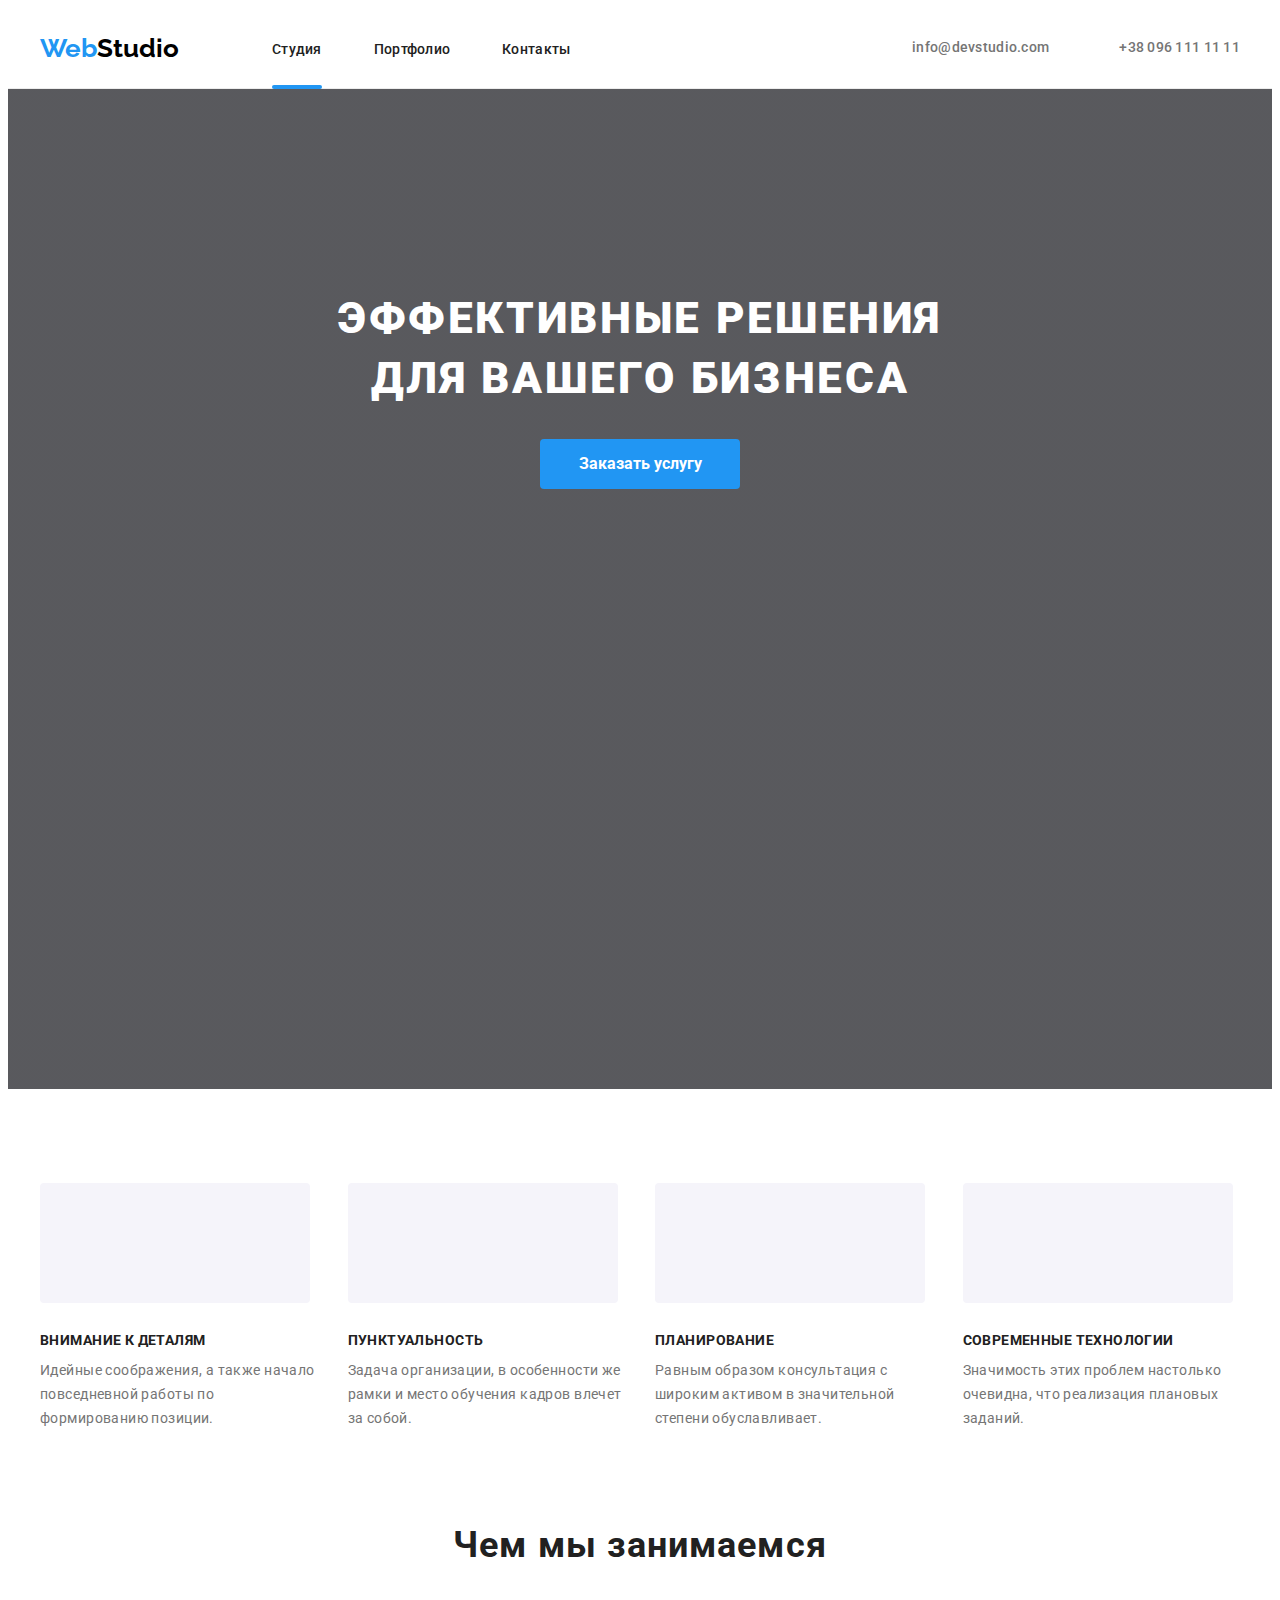
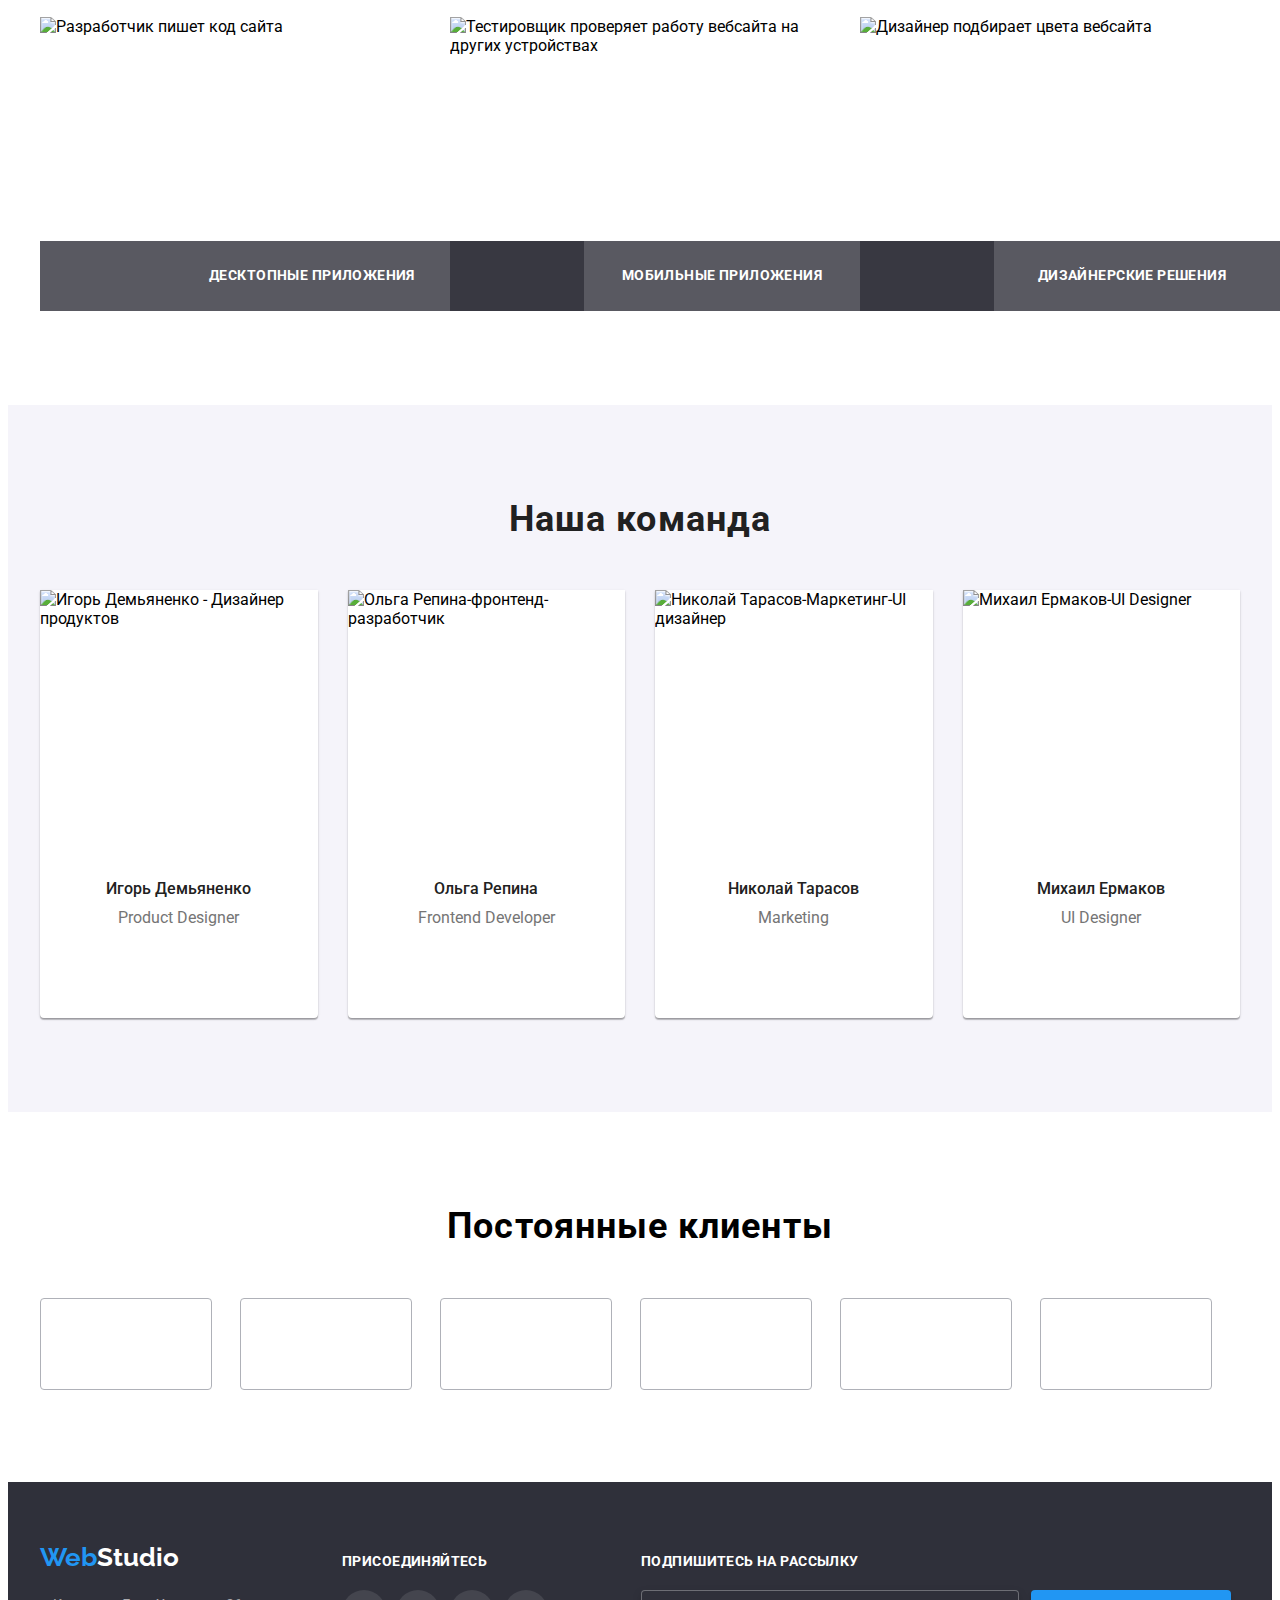
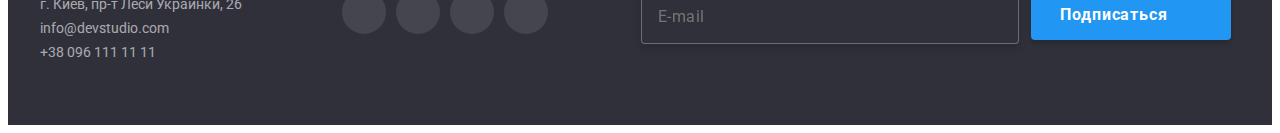
==== commit 12af7d0a: "icon" ====
--- a/index.html
+++ b/index.html
@@ -15,7 +15,7 @@
   <link rel="stylesheet" href="https://cdnjs.cloudflare.com/ajax/libs/modern-normalize/1.0.0/modern-normalize.min.css"
     integrity="sha512-ISS7cAi1PEhQ8jnbJpJZMd29NlhNj4AWYyLOSp2CE/CsHxTCu+r+t0D2yoJudVrd0/8fTVPUVDzY5Tvli75u/g=="
     crossorigin="anonymous" />
-  <link rel="stylesheet" href="./css/styles.css">
+
   <link rel="stylesheet" href="./css/main.min.css">
 </head>
 
@@ -23,27 +23,28 @@
   <header class="header">
     <div class="container">
       <nav class="navigation">
-        <a class="link logo white-logo logo-margin" href="./index.html"> <span class="logo-color">Web</span>Studio </a>
+        <a class="logo link logo__logo-white" href="./index.html"> <span class="logo__text-style">Web</span>Studio
+        </a>
         <ul class="nav-list list">
-          <li class="nav-item">
-            <a href="./index.html" class="nav-link link  current">Студия</a>
-          </li>
-
-          <li class="nav-item">
-            <a href="./portfolio.html" class="nav-link link ">Портфолио</a>
-          </li>
-
-          <li class="nav-item">
-            <a class="nav-link link" href="">Контакты</a>
+          <li class="navigation__item">
+            <a href="./index.html" class="navigation-link link  current">Студия</a>
+          </li>
+
+          <li class="navigation__item">
+            <a href="./portfolio.html" class="navigation-link link ">Портфолио</a>
+          </li>
+
+          <li class="navigation__item">
+            <a class="navigation-link link" href="">Контакты</a>
           </li>
         </ul>
       </nav>
       <ul class="contact-head list ">
 
-        <li class=" mail-contact">
+        <li class=" contact-head__mail-tel-style">
 
           <a class=" mail-link-head link " href=" mailto:info@devstudio.com">
-            <svg class="icon-mail">
+            <svg class="contact-head__icon-mail">
               <use href="./images/vector/sprite.svg#icon-envelope-hover">
 
               </use>
@@ -51,10 +52,10 @@
             info@devstudio.com</a>
 
         </li>
-        <li class=" mail-contact">
+        <li class="contact-head__mail-tel-style">
           <a class=" tel-link-head link " href="tel:+380961111111">
 
-            <svg class="icon-tel">
+            <svg class="contact-head__icon-tel">
               <use href="./images/vector/sprite.svg#icon-smartphone">
 
               </use>
@@ -66,13 +67,13 @@
     </div>
 
   </header>
-  <main>
+  <main class="main">
     <!--HERO-->
-    <section class="hero">
+    <section class="main-section__hero">
       <div class="container">
-        <h1 class="hero-title">Эффективные решения для вашего бизнеса</h1>
-
-        <button class="modal-btn" type="button" data-modal-open>Заказать услугу</button>
+        <h1 class="main-section__text-title">Эффективные решения для вашего бизнеса</h1>
+
+        <button class="main-section__modal-btn" type="button" data-modal-open>Заказать услугу</button>
 
       </div>
 
@@ -84,33 +85,30 @@
 
         <h2 class="visually-hidden">Наши особенности</h2>
 
-        <ul class="list list-advant">
-
-
-
-
-          <li class=" features">
-
-            <div class="icon-list">
-              <svg class="icon-advantages antenna">
+        <ul class="list advantages__list">
+
+          <li class=" advantages__features">
+
+            <div class="advantages__icon-style">
+              <svg class="advantages__icon-size ">
                 <use href="./images/vector/sprite.svg#icon-antenna">
 
 
                 </use>
               </svg>
             </div>
-            <h3 class=" features-title">Внимание к деталям</h3>
-
-            <p class="features-paragraph">Идейные соображения, а также начало повседневной работы по
+            <h3 class=" advantages__text-title">Внимание к деталям</h3>
+
+            <p class="advantages__paragraph">Идейные соображения, а также начало повседневной работы по
               формированию позиции.</p>
           </li>
 
 
 
-          <li class="features">
-
-            <div class="icon-list">
-              <svg class="icon-advantages">
+          <li class="advantages__features">
+
+            <div class="advantages__icon-style">
+              <svg class="advantages__icon-size">
                 <use href="./images/vector/sprite.svg#icon-clock">
 
 
@@ -118,15 +116,15 @@
               </svg>
             </div>
 
-            <h3 class="features-title">Пунктуальность</h3>
-            <p class="features-paragraph">Задача организации, в особенности же рамки и место обучения кадров
+            <h3 class="advantages__text-title">Пунктуальность</h3>
+            <p class="advantages__paragraph">Задача организации, в особенности же рамки и место обучения кадров
               влечет за собой.</p>
           </li>
 
 
-          <li class="features">
-            <div class="icon-list">
-              <svg class="icon-advantages">
+          <li class="advantages__features">
+            <div class="advantages__icon-style">
+              <svg class="advantages__icon-size">
                 <use href="./images/vector/sprite.svg#icon-diagram">
 
 
@@ -134,15 +132,15 @@
               </svg>
             </div>
 
-            <h3 class="features-title">Планирование</h3>
-            <p class="features-paragraph">Равным образом консультация с широким активом в значительной
+            <h3 class="advantages__text-title">Планирование</h3>
+            <p class="advantages__paragraph">Равным образом консультация с широким активом в значительной
               степени обуславливает.</p>
           </li>
 
-          <li class="features">
-
-            <div class="icon-list">
-              <svg class="icon-advantages">
+          <li class="advantages__features">
+
+            <div class="advantages__icon-style">
+              <svg class="advantages__icon-size">
                 <use href="./images/vector/sprite.svg#icon-astronaut">
 
 
@@ -150,8 +148,8 @@
               </svg>
             </div>
 
-            <h3 class="features-title">Современные технологии</h3>
-            <p class="features-paragraph">Значимость этих проблем настолько очевидна, что реализация плановых
+            <h3 class="advantages__text-title">Современные технологии</h3>
+            <p class="advantages__paragraph">Значимость этих проблем настолько очевидна, что реализация плановых
               заданий.</p>
           </li>
         </ul>
@@ -162,12 +160,13 @@
     <!--ABOUT -->
     <section class="about ">
       <div class="container">
-        <h2 class="title title-about ">Чем мы занимаемся</h2>
-        <ul class="list list-about">
-          <li class="img-about">
+        <h2 class="title about__title ">Чем мы занимаемся</h2>
+        <ul class="list about__list">
+
+          <li class="about__img">
             <img src="./images/about/img-about.jpg" alt="Разработчик пишет код сайта" width="370" height="294" />
-            <div class="overlay-index">
-              <p class="overlay-index-title">
+            <div class=" about__overlay-style">
+              <p class="about__overlay-title">
                 Десктопные приложения
               </p>
             </div>
@@ -175,22 +174,22 @@
 
 
 
-          <li class="img-about">
+          <li class="about__img">
             <img src="./images/about/img-about-test.jpg" alt="Тестировщик проверяет
             работу вебсайта на других устройствах" width="370" height="294" />
-            <div class="overlay-index">
-              <p class="overlay-index-title">
+            <div class="about__overlay-style">
+              <p class="about__overlay-title">
                 Мобильные приложения
               </p>
 
             </div>
 
           </li>
-          <li class="img-about">
+          <li class="about__img">
             <img src="./images/about/img-about-des.jpg" alt="Дизайнер подбирает цвета вебсайта" width="370"
               height="294" />
-            <div class="overlay-index">
-              <p class="overlay-index-title">
+            <div class="about__overlay-style">
+              <p class="about__overlay-title">
                 Дизайнерские решения
               </p>
             </div>
@@ -203,22 +202,82 @@
 
     </section>
     <!--OUR-TEAM-->
-    <section class="our-team">
+    <section class="section-our-team">
       <div class="container">
-        <h2 class="title title-team">Наша команда</h2>
-        <ul class="list foto-list">
-          <li class="team-img">
+        <h2 class="title section-our-team__title">Наша команда</h2>
+
+        <ul class="list section-our-team__foto">
+
+          <li class="section-our-team__img">
             <img src="./images/team/igor-img.jpg" width="270" height="260"
               alt="Игорь Демьяненко - Дизайнер продуктов" />
-            <div class="team-list-content">
-              <h3 class="workers-name">Игорь Демьяненко</h3>
-              <p lang="en" class="position">Product Designer</p>
-
-
-              <ul class="icon-social-list list link ">
+            <div class="section-our-team__content">
+              <h3 class="section-our-team__name">Игорь Демьяненко</h3>
+              <p lang="en" class="section-our-team__position">Product Designer</p>
+
+
+              <ul class="section-our-team__icon list link ">
+                <li>
+
+                  <a href="" class="section-our-team__icon-social">
+                    <svg class="icon-social">
+                      <use href="./images/vector/sprite.svg#icon-instagram">
+
+                      </use>
+                    </svg>
+                  </a>
+
+                </li>
+                <li>
+
+                  <a href="" class="section-our-team__icon-social">
+                    <svg class="icon-social">
+                      <use href="./images/vector/sprite.svg#icon-twitter">
+
+                      </use>
+                    </svg>
+                  </a>
+
+                </li>
+                <li>
+
+                  <a href="" class="section-our-team__icon-social">
+                    <svg class="icon-social">
+                      <use href="./images/vector/sprite.svg#icon-facebook">
+
+                      </use>
+                    </svg>
+                  </a>
+
+                </li>
+                <li>
+
+                  <a href="" class="section-our-team__icon-social">
+                    <svg class="icon-social">
+                      <use href="./images/vector/sprite.svg#icon-linkedin">
+
+                      </use>
+                    </svg>
+                  </a>
+
+                </li>
+              </ul>
+
+
+            </div>
+
+
+          </li>
+          <li class="section-our-team__img">
+            <img src="./images/team/olga-img.jpg" width="270" height="260" alt="Ольга Репина-фронтенд-разработчик" />
+            <div class="section-our-team__content">
+              <h3 class="section-our-team__name">Ольга Репина</h3>
+              <p lang="en" class="section-our-team__position">Frontend Developer</p>
+
+              <ul class="section-our-team__icon list link ">
                 <li class="icon-social-item">
 
-                  <a href="" class="icon-social-link">
+                  <a href="" class="section-our-team__icon-social">
                     <svg class="icon-social">
                       <use href="./images/vector/sprite.svg#icon-instagram">
 
@@ -229,7 +288,7 @@
                 </li>
                 <li>
 
-                  <a href="" class="icon-social-link">
+                  <a href="" class="section-our-team__icon-social">
                     <svg class="icon-social">
                       <use href="./images/vector/sprite.svg#icon-twitter">
 
@@ -240,7 +299,7 @@
                 </li>
                 <li>
 
-                  <a href="" class="icon-social-link">
+                  <a href="" class="section-our-team__icon-social">
                     <svg class="icon-social">
                       <use href="./images/vector/sprite.svg#icon-facebook">
 
@@ -251,7 +310,7 @@
                 </li>
                 <li>
 
-                  <a href="" class="icon-social-link">
+                  <a href="" class="section-our-team__icon-social">
                     <svg class="icon-social">
                       <use href="./images/vector/sprite.svg#icon-linkedin">
 
@@ -263,80 +322,23 @@
               </ul>
 
 
-            </div>
-
-
-          </li>
-          <li class="team-img">
-            <img src="./images/team/olga-img.jpg" width="270" height="260" alt="Ольга Репина-фронтенд-разработчик" />
-            <div class="team-list-content">
-              <h3 class="workers-name">Ольга Репина</h3>
-              <p lang="en" class="position">Frontend Developer</p>
-              <ul class="icon-social-list list link ">
-                <li class="icon-social-item">
-
-                  <a href="" class="icon-social-link">
-                    <svg class="icon-social">
-                      <use href="./images/vector/sprite.svg#icon-instagram">
-
-                      </use>
-                    </svg>
-                  </a>
-
-                </li>
-                <li>
-
-                  <a href="" class="icon-social-link">
-                    <svg class="icon-social">
-                      <use href="./images/vector/sprite.svg#icon-twitter">
-
-                      </use>
-                    </svg>
-                  </a>
-
-                </li>
-                <li>
-
-                  <a href="" class="icon-social-link">
-                    <svg class="icon-social">
-                      <use href="./images/vector/sprite.svg#icon-facebook">
-
-                      </use>
-                    </svg>
-                  </a>
-
-                </li>
-                <li>
-
-                  <a href="" class="icon-social-link">
-                    <svg class="icon-social">
-                      <use href="./images/vector/sprite.svg#icon-linkedin">
-
-                      </use>
-                    </svg>
-                  </a>
-
-                </li>
-              </ul>
-
-
-
-
-
-            </div>
-
-          </li>
-          <li class="team-img">
+
+
+
+            </div>
+
+          </li>
+          <li class="section-our-team__img">
             <img src="./images/team/nikolas-img.jpg" width="270" height="260"
               alt="Николай Тарасов-Маркетинг-UI дизайнер" />
-            <div class="team-list-content">
-              <h3 class="workers-name">Николай Тарасов</h3>
-              <p lang="en" class="position">Marketing</p>
-
-              <ul class="icon-social-list list link ">
+            <div class="section-our-team__content">
+              <h3 class="section-our-team__name">Николай Тарасов</h3>
+              <p lang="en" class="section-our-team__position">Marketing</p>
+
+              <ul class="section-our-team__icon list link ">
                 <li class="icon-social-item">
 
-                  <a href="" class="icon-social-link">
+                  <a href="" class="section-our-team__icon-social">
                     <svg class="icon-social">
                       <use href="./images/vector/sprite.svg#icon-instagram">
 
@@ -347,7 +349,7 @@
                 </li>
                 <li>
 
-                  <a href="" class="icon-social-link">
+                  <a href="" class="section-our-team__icon-social">
                     <svg class="icon-social">
                       <use href="./images/vector/sprite.svg#icon-twitter">
 
@@ -358,7 +360,7 @@
                 </li>
                 <li>
 
-                  <a href="" class="icon-social-link">
+                  <a href="" class="section-our-team__icon-social">
                     <svg class="icon-social">
                       <use href="./images/vector/sprite.svg#icon-facebook">
 
@@ -369,7 +371,7 @@
                 </li>
                 <li>
 
-                  <a href="" class="icon-social-link">
+                  <a href="" class="section-our-team__icon-social">
                     <svg class="icon-social">
                       <use href="./images/vector/sprite.svg#icon-linkedin">
 
@@ -384,16 +386,16 @@
             </div>
 
           </li>
-          <li class="team-img">
+          <li class="section-our-team__img">
             <img src="./images/team/misha-img.jpg" width="270" height="260" alt="Михаил Ермаков-UI Designer" />
 
-            <div class="team-list-content">
-              <h3 class="workers-name">Михаил Ермаков</h3>
-              <p lang="en" class="position">UI Designer</p>
-              <ul class="icon-social-list list link ">
+            <div class="section-our-team__content">
+              <h3 class="section-our-team__name">Михаил Ермаков</h3>
+              <p lang="en" class="section-our-team__position">UI Designer</p>
+              <ul class="section-our-team__icon list link ">
                 <li class="icon-social-item">
 
-                  <a href="" class="icon-social-link">
+                  <a href="" class="section-our-team__icon-social">
                     <svg class="icon-social">
                       <use href="./images/vector/sprite.svg#icon-instagram">
 
@@ -404,7 +406,7 @@
                 </li>
                 <li>
 
-                  <a href="" class="icon-social-link">
+                  <a href="" class="section-our-team__icon-social">
                     <svg class="icon-social">
                       <use href="./images/vector/sprite.svg#icon-twitter">
 
@@ -415,7 +417,7 @@
                 </li>
                 <li>
 
-                  <a href="" class="icon-social-link">
+                  <a href="" class="section-our-team__icon-social">
                     <svg class="icon-social">
                       <use href="./images/vector/sprite.svg#icon-facebook">
 
@@ -426,7 +428,7 @@
                 </li>
                 <li>
 
-                  <a href="" class="icon-social-link">
+                  <a href="" class="section-our-team__icon-social">
                     <svg class="icon-social">
                       <use href="./images/vector/sprite.svg#icon-linkedin">
 
@@ -448,52 +450,56 @@
     </section>
 
     <!-- REGULAR-CLIENTS -->
-    <section class="regular-customers ">
+    <section class="section-regular-customers ">
 
       <div class=" container ">
-        <h2 class="text-customers">
+        <h2 class="section-regular-customers__text">
           Постоянные клиенты
         </h2>
 
-        <ul class="icon-customers-list list link">
-          <li class="customers-item">
-            <a class="link-icon-customers" href="">
-              <svg class="customers-svg" width="44px" height="49px">
+        <ul class="section-regular-customers__icon list link">
+          <li class="section-regular-customers__item">
+            <a class="section-regular-customers__icon-style" href="">
+              <svg class="section-regular-customers__svg" width="44px" height="49px">
                 <use href="./images/vector/sprite.svg#icon-logo-1"></use>
               </svg>
             </a>
           </li>
-          <li class="customers-item">
-            <a class="link-icon-customers" href="">
-              <svg class="customers-svg" width="40px" height="52px">
+          <li class="section-regular-customers__item">
+            <a class="section-regular-customers__icon-style" href="">
+              <svg class="section-regular-customers__svg" width="40px" height="52px">
                 <use href=" ./images/vector/sprite.svg#icon-logo-2"></use>
               </svg>
             </a>
           </li>
-          <li class="customers-item">
-            <a class="link-icon-customers" href="">
-              <svg class="customers-svg" width="41px" height="42px">
+
+          <li class="section-regular-customers__item">
+            <a class="section-regular-customers__icon-style" href="">
+              <svg class="section-regular-customers__svg" width="41px" height="42px">
                 <use href="./images/vector/sprite.svg#icon-logo-3"></use>
               </svg>
             </a>
           </li>
-          <li class="customers-item">
-            <a class="link-icon-customers" href="">
-              <svg class="customers-svg" width="80px" height="42px">
+
+          <li class="section-regular-customers__item">
+            <a class="section-regular-customers__icon-style" href="">
+              <svg class="section-regular-customers__svg" width="80px" height="42px">
                 <use href="./images/vector/sprite.svg#icon-logo-4"></use>
               </svg>
             </a>
           </li>
-          <li class="customers-item">
-            <a class="link-icon-customers" href="">
-              <svg class="customers-svg" width="59px" height="47px">
+
+          <li class="section-regular-customers__item">
+            <a class="section-regular-customers__icon-style" href="">
+              <svg class="section-regular-customers__svg" width="59px" height="47px">
                 <use href="./images/vector/sprite.svg#icon-logo-5"></use>
               </svg>
             </a>
           </li>
-          <li class="customers-item">
-            <a class="link-icon-customers" href="">
-              <svg class="customers-svg" width="88px" height="45px">
+
+          <li class="section-regular-customers__item">
+            <a class="section-regular-customers__icon-style" href="">
+              <svg class="section-regular-customers__svg" width="88px" height="45px">
                 <use href="./images/vector/sprite.svg#icon-logo-6"></use>
               </svg>
             </a>
@@ -510,55 +516,55 @@
   </main>
   <!--CONTACTS-->
   <footer class="footer-info">
-    <div class="container contact-div-container ">
+    <div class="container footer-info__contact ">
       <div>
-        <a class="link logo dark-logo logo-footer " href="./index.html">
-          <span class="logo-color">Web</span>Studio </a>
-
-
-        <address class="contact">
-          <ul class="list address-map">
-            <li class="list-item-contact">
-              <a class="link address" href="https://goo.gl/maps/Kj9o169cFubhBfax5" target="_blank"
+        <a class="link logo footer-info__logo-dark footer-info__settings-logo " href="./index.html">
+          <span class="logo__text-style">Web</span>Studio </a>
+
+
+        <address class="address-contact">
+          <ul class="list address-contact__address-map">
+            <li class="address-contact__item">
+              <a class="link address-contact__settings" href="https://goo.gl/maps/Kj9o169cFubhBfax5" target="_blank"
                 rel="noopener noreferrer">
                 г. Киев, пр-т Леси Украинки, 26
               </a>
             </li>
-            <li class="contact-footer list-item-contact">
-              <a class="link footer-contact" href="mailto:info@devstudio.com">info@devstudio.com</a>
+            <li class="contact-footer address-contact__item">
+              <a class="link address-contact__settings" href="mailto:info@devstudio.com">info@devstudio.com</a>
             </li>
-            <li class="contact-footer list-item-contact">
-              <a class="link footer-contact" href="tel:+380961111111">+38 096 111 11 11</a>
+            <li class="contact-footer address-contact__item">
+              <a class="link address-contact__settings" href="tel:+380961111111">+38 096 111 11 11</a>
             </li>
           </ul>
         </address>
       </div>
       <div class="join ">
-        <h3 class="join-text">Присоединяйтесь</h3>
-        <ul class="list link list-join">
-          <li class="social-join-link-item">
-            <a class="link-social-join" href="">
+        <h3 class="join__text">Присоединяйтесь</h3>
+        <ul class="list link ">
+          <li class="join__link-item">
+            <a class="join__link-social-style" href="">
               <svg class="icon-social">
                 <use href="./images/vector/sprite.svg#icon-instagram"></use>
               </svg>
             </a>
           </li>
-          <li class="social-join-link-item">
-            <a class="link-social-join" href="">
+          <li class="join__link-item">
+            <a class="join__link-social-style" href="">
               <svg class="icon-social">
                 <use href="./images/vector/sprite.svg#icon-twitter"></use>
               </svg>
             </a>
           </li>
-          <li class="social-join-link-item">
-            <a class="link-social-join" href="">
+          <li class="join__link-item">
+            <a class="join__link-social-style" href="">
               <svg class="icon-social">
                 <use href="./images/vector/sprite.svg#icon-facebook"></use>
               </svg>
             </a>
           </li>
-          <li class="social-join-link-item">
-            <a class="link-social-join" href="">
+          <li class="join__link-item">
+            <a class="join__link-social-style" href="">
               <svg class="icon-social">
                 <use href="./images/vector/sprite.svg#icon-linkedin"></use>
               </svg>
@@ -571,18 +577,18 @@
 
 
 
-      <div class="div-mailing">
-        <b class="text-mailing">Подпишитесь на рассылку</b>
-        <form class="mailing">
-
-
-
-          <input type="text" id="footer-mail" name="mail" placeholder="E-mail" class="mailing-input ">
-
-
-          <button class="bt-mail" type="submit">Подписаться
-
-            <svg class="vector-bt">
+      <div class="form-footer">
+        <b class="form-footer__text">Подпишитесь на рассылку</b>
+        <form class="form-footer__settings">
+
+
+
+          <input type="text" id="footer-mail" name="mail" placeholder="E-mail" class="form-footer__input ">
+
+
+          <button class="form-footer__button-mail" type="submit">Подписаться
+
+            <svg class="form-footer__button-vector">
               <use href="./images/vector/sprite.svg#icon-icon-send">
 
               </use>
@@ -597,34 +603,34 @@
   </footer>
 
   <div class="backdrop is-hidden" data-modal>
-    <div class="modal">
-
-      <button type="button" class="close-modal-btn" data-modal-close>
-        <svg class="btn-close">
+    <div class="backdrop__modal">
+
+      <button type="button" class="backdrop__modal-close" data-modal-close>
+        <svg class="backdrop__btn-svg">
           <use href="./images/vector/sprite.svg#icon-close">
 
           </use>
         </svg>
 
       </button>
-      <p class="text-title">Оставьте свои данные, мы вам перезвоним</p>
-      <form class="form">
-
-        <label for="name" class="form-label">Имя</label>
-
-        <div class="form-field">
-          <input class="form-name" type="text" name="name" id="name" required minlength="2">
-          <svg class="men-icon-form">
+      <p class="backdrop__text-title">Оставьте свои данные, мы вам перезвоним</p>
+      <form class="backdrop__form">
+
+        <label for="name" class="backdrop__form-label">Имя</label>
+
+        <div class="backdrop__form-field">
+          <input class="backdrop__form-name" type="text" name="name" id="name" required minlength="2">
+          <svg class="backdrop__icon-men">
             <use href="./images/vector/sprite.svg#icon-man">
 
             </use>
           </svg>
         </div>
 
-        <label for="tel" class="form-label">Телефон</label>
-        <div class="form-field">
-          <input class="form-tel" type="tel" name="tel" id="tel" required>
-          <svg class="tel-icon-form">
+        <label for="tel" class="backdrop__form-label">Телефон</label>
+        <div class="backdrop__form-field">
+          <input class="backdrop__form-tel" type="tel" name="tel" id="tel" required>
+          <svg class="backdrop__icon-tel">
             <use href="./images/vector/sprite.svg#icon-Vector-tel">
 
             </use>
@@ -633,11 +639,11 @@
 
         </div>
 
-        <label for="mail" class="form-label">Почта</label>
-
-        <div class=" form-field">
-          <input class="form-mail" type="email" name="mail" id="mail" required>
-          <svg class="mail-icon-form">
+        <label for="mail" class="backdrop__form-label">Почта</label>
+
+        <div class=" backdrop__form-field">
+          <input class="backdrop__form-mail" type="email" name="mail" id="mail" required>
+          <svg class="backdrop__icon-mail">
             <use href="./images/vector/sprite.svg#icon-Vector-mail">
 
             </use>
@@ -645,23 +651,23 @@
 
         </div>
 
-        <label for="comment" class="form-label">Комментарий</label>
-        <div class="form-field">
-          <textarea class="textarea-form" name="comment" id="comment" placeholder="Введите текст"></textarea>
+        <label for="comment" class="backdrop__form-label">Комментарий</label>
+        <div class="backdrop__form-field">
+          <textarea class="backdrop__form-textarea" name="comment" id="comment" placeholder="Введите текст"></textarea>
 
         </div>
 
-        <div class="form-field">
+        <div class="backdrop__form-field">
 
           <input type="checkbox" required name="сonsent" id="сonsent"
-            class="checkbox-input check-options visually-hidden">
-          <label class="checkbox-label" for="сonsent">Соглашаюсь с рассылкой и принимаю &nbsp; <a class="link-check"
-              href="">Условия
+            class="backdrop__input-checkbox backdrop__options-check visually-hidden">
+          <label class=" backdrop__checkbox-label" for="сonsent">Соглашаюсь с рассылкой и принимаю &nbsp; <a
+              class="backdrop__link-check" href="">Условия
               договора</a> </label>
 
         </div>
 
-        <button class="submit-form" type="submit">Отправить</button>
+        <button class="backdrop__form-submit" type="submit">Отправить</button>
 
       </form>
 
--- a/css/main.min.css
+++ b/css/main.min.css
@@ -1,2 +1,2 @@
-:root{--main-font: "Roboto", sans-serif;--secondary-font: "Raleway", sans-serif;--accent-color: #2196f3;--secondary-color: #212121;--white-color: #ffffff;--black-color: #000000;--gray-color: #757575;--color-change: color 250ms cubic-bezier(0.4, 0, 0.2, 1);--fill-change: fill 250ms cubic-bezier(0.4, 0, 0.2, 1);--background-color-change: background-color 250ms cubic-bezier(0.4, 0, 0.2, 1);--border-color-change: border-color 250ms cubic-bezier(0.4, 0, 0.2, 1)}.list{list-style:none}.link{text-decoration:none}h1,h2,h3,h4,h5,h6,p{margin:0}ul,ol,li{margin:0;padding:0}.page{font-family:var(--main-font);background:var(--white-color)}.visually-hidden{position:absolute !important;clip:rect(1px 1px 1px 1px);clip:rect(1px, 1px, 1px, 1px);padding:0 !important;border:0 !important;height:1px !important;width:1px !important;overflow:hidden}.container{width:1200px;margin:0 auto;padding-left:15px;padding-right:15px}img{display:block;max-width:100%;height:auto}.header{border-bottom:1px solid #ececec}.header .container{display:flex;align-items:center}.title{font-family:var(--main-font);font-weight:700;font-size:36px;line-height:1.16;text-align:center;letter-spacing:0.03em;color:var(--secondary-color)}.logo-color{font-family:var(--secondary-font);font-weight:700;font-size:26px;line-height:1.19;color:var(--accent-color)}.logo{font-family:var(--secondary-font);font-weight:700;font-size:26px;line-height:1.19;color:var(--black-color)}.logo-margin{margin-right:93px}.white-logo{color:var(--black-color)}.dark-logo{color:var(--white-color)}.icon-social{width:20px;height:20px}.navigation{display:flex;align-items:center}.nav-list{align-items:center}.nav-list .nav-link.current{color:var(--accent-color)}.nav-item:not(:last-child){margin-right:52px}.nav-link{padding-top:32px;padding-bottom:32px;font-family:var(--main-font);font-weight:500;font-size:14px;line-height:1.14;letter-spacing:0.02em;color:var(--secondary-color);transition:var(--color-change);position:relative}.nav-link.current::after{content:"";display:block;position:absolute;left:0;bottom:0;width:100%;height:4px;border-radius:2px;background:#2196f3}.nav-link:hover,.nav-link:focus{color:var(--accent-color)}.icon-mail{margin-right:10px;width:16px;height:12px;fill:#757575;transition:var(--fill-change)}.mail-link-head{display:flex;justify-content:center;align-items:center;padding-top:32px;padding-bottom:32px;font-family:var(--main-font);font-weight:500;font-size:14px;line-height:1.14;letter-spacing:0.02em;color:var(--gray-color);transition:var(--color-change)}.mail-link-head:hover .icon-mail,.mail-link-head:focus .icon-mail{fill:var(--accent-color)}.mail-link-head:hover,.mail-link-head:focus{color:var(--accent-color)}.mail-contact:not(:last-child){margin-right:50px}.tel-link-head{display:flex;justify-content:center;align-items:center;padding-top:32px;padding-bottom:32px;font-family:var(--main-font);font-weight:500;font-size:14px;line-height:1.14;letter-spacing:0.02em;color:var(--gray-color);transition:var(--color-change)}.icon-tel{width:10px;height:16px;margin-right:10px;fill:#757575;transition:var(--fill-change)}.tel-link-head:hover .icon-tel,.tel-link-head:focus .icon-tel{fill:var(--accent-color)}.tel-link-head:hover,.tel-link-head:focus{color:var(--accent-color)}.hero{padding-top:200px;padding-bottom:200px;max-width:1600px;margin-right:auto;margin-left:auto;height:600px;text-align:center;background:#2f303a;background-color:var(--gray-color);background-image:linear-gradient(rgba(47,48,58,0.4), rgba(47,48,58,0.4)),url("../images/hero/Img.jpg");background-repeat:no-repeat;background-size:cover}.hero-title{font-weight:900;font-size:44px;line-height:1.36;text-transform:uppercase;color:var(--white-color);max-width:696px;margin-left:auto;margin-right:auto;text-align:center;letter-spacing:0.06em;font-family:var(--main-font)}.modal-btn{display:inline-block;min-width:200px;height:50px;border:none;border-radius:4px;font-family:var(--main-font);font-weight:700;font-size:16px;line-height:1.87;color:var(--white-color);background-color:var(--accent-color)}.modal-btn{cursor:pointer}.modal-btn{margin-top:30px;padding-top:10px;padding-right:32px;padding-bottom:10px;padding-left:32px}.advantages{display:flex;padding-top:94px;padding-bottom:94px}.list-advant{margin-left:-30px}.list{display:flex}.features-title{font-family:var(--main-font);font-weight:700;font-size:14px;line-height:1.14;letter-spacing:0.03em;text-transform:uppercase;color:var(--secondary-color);margin-bottom:10px}.features-paragraph{font-family:var(--main-font);font-weight:400;font-size:14px;line-height:1.71;color:var(--gray-color);letter-spacing:0.03em}.features{flex-basis:calc(100% / 4 - 30px);margin-left:30px}.icon-advantages{width:70px;height:70px}.icon-list{width:270px;height:120px;display:flex;align-items:center;justify-content:center;background-repeat:no-repeat;background-color:#f5f4fa;border-radius:4px;margin-bottom:30px}.about{padding-bottom:94px}.list-about{margin-left:-30px}.title-about{margin-bottom:50px}.img-about{flex-basis:calc(100% / 3 - 30px);margin-left:30px}.img-about{position:relative}.overlay-index{position:absolute;bottom:0;left:0;background:rgba(47,48,58,0.8);padding-top:27px;padding-right:82px;padding-bottom:27px;padding-left:82px;width:100%}.overlay-index-title{font-family:var(--main-font);font-weight:700;font-size:14px;line-height:1.14;text-align:center;letter-spacing:0.03em;text-transform:uppercase;color:#ffffff}.foto-list{margin-left:-30px}.team-list-content{text-align:center;padding:30px 32px}.title-team{margin-bottom:50px}.team-img{background-color:#ffffff;flex-basis:calc(100% / 4 - 30px);margin-left:30px;box-shadow:0px 1px 3px rgba(0,0,0,0.12),0px 1px 1px rgba(0,0,0,0.14),0px 2px 1px rgba(0,0,0,0.2);border-radius:0px 0px 4px 4px}.our-team{background:#f5f4fa;display:flex;padding-top:94px;padding-bottom:94px}.workers-name{margin-bottom:10px;font-family:var(--main-font);font-weight:500;font-size:16px;line-height:1.18;color:var(--secondary-color)}.icon-social-list{display:flex;align-items:center;justify-content:space-between}.icon-social-link{display:flex;justify-content:center;align-items:center;width:44px;height:44px;border-radius:50%;fill:#afb1b8;transition:var(--background-color-change)}.icon-social{transition:var(--fill-change)}.icon-social-link:hover,.icon-social-link:focus{background-color:var(--accent-color)}.icon-social-link:hover .icon-social,.icon-social-link:focus .icon-social{fill:var(--white-color)}.position{font-family:var(--main-font);font-weight:400;font-size:16px;line-height:1.18;color:var(--gray-color);margin-bottom:16px}.regular-customers{padding-top:94px;padding-bottom:94px}.text-customers{font-family:var(--main-font);font-weight:700;font-size:36px;line-height:1.16;text-align:center;letter-spacing:0.03em;margin-bottom:50px}.link-icon-customers{display:flex;align-items:center;justify-content:center;border:1px solid #afb1b8;border-radius:4px;width:100%;height:100%;background-color:var(--white-color);transition:var(--border-color-change)}.link-icon-customers:hover .customers-svg,.link-icon-customers:focus .customers-svg{fill:var(--accent-color)}.link-icon-customers:hover,.link-icon-customers:focus{border-color:var(--accent-color)}.icon-customers-list{display:flex}.customers-item{width:170px;height:90px}.customers-svg{fill:#afb1b8;transition:var(--fill-change)}.customers-item:not(:last-child){margin-right:30px}.footer-info{background:#2f303a;padding-top:60px;padding-bottom:60px}.contact{font-style:normal}.logo-footer{display:block;margin-bottom:20px}.address-map,.list-item-contact,.footer-contact{display:flex;flex-direction:column}.list-item-contact:not(:last-child){margin-bottom:9px}.address{font-family:var(--main-font);font-weight:400;font-size:14px;line-height:1.71;color:var(--white-color)}.footer-contact{font-family:var(--main-font);font-weight:400;font-size:14px;line-height:1.71;color:#ffffff99;display:block}.join-text{display:block;font-family:var(--main-font);font-weight:700;font-size:14px;line-height:1.14;letter-spacing:0.03em;text-transform:uppercase;color:var(--white-color);margin-bottom:20px}.link-social-join{display:flex;align-items:center;justify-content:center;width:44px;height:44px;border-radius:50%;background-color:rgba(255,255,255,0.1);transition:var(--background-color-change)}.social-join-link-item .link-social-join{fill:var(--white-color)}.link-social-join:hover .icon-social,.link-social-join:focus .icon-social{fill:var(--white-color)}.link-social-join:hover,.link-social-join:focus{background-color:var(--accent-color)}.social-join-link-item:not(:last-child){margin-right:10px}.contact-div-container{display:flex;align-items:baseline}.join{margin-left:70px}.backdrop{position:fixed;top:0;left:0;width:100vw;height:100vh;background:rgba(0,0,0,0.2);transition:1s cubic-bezier(0.4, 0, 0.2, 1);z-index:1000}.modal{position:absolute;top:50%;left:50%;transform:translate(-50%, -50%);width:528px;height:580px;background:#ffffff;box-shadow:0px 1px 3px rgba(0,0,0,0.12),0px 1px 1px rgba(0,0,0,0.14),0px 2px 1px rgba(0,0,0,0.2);border-radius:4px}.close-modal-btn{background-color:var(--white-color);border:none;position:absolute;top:8px;right:8px;width:30px;height:30px;background:#ffffff;border:1px solid rgba(0,0,0,0.1);border-radius:50%;cursor:pointer}.btn-close{width:11px;height:11px;fill:var(--black-color)}.is-hidden{opacity:0;visibility:hidden;pointer-events:none}.mailing{display:flex;margin-left:93px}.text-mailing{display:block;margin-left:93px;margin-bottom:20px;font-family:var(--main-font);font-weight:700;font-size:14px;line-height:1.14;letter-spacing:0.03em;text-transform:uppercase;color:var(--white-color)}.mailing-input{background:#2f303a;min-width:358px;height:50px;outline:none;margin-right:12px;border:1px solid rgba(255,255,255,0.3);filter:drop-shadow(0px 4px 4px rgba(0,0,0,0.15));border-radius:4px;font-family:var(--main-font);padding-left:16px;font-size:16px;line-height:1.25;transition:var(--border-color-change);align-items:center;letter-spacing:0.03em;color:var(--white-color)}.mailing-input:hover,.mailing-input:focus{border-color:var(--accent-color)}.bt-mail{display:flex;align-items:center;justify-content:center;min-width:200px;height:50px;box-shadow:0px 4px 4px rgba(0,0,0,0.15);border-radius:4px;border:none;background:var(--accent-color);cursor:pointer;font-family:var(--main-font);font-weight:700;font-size:16px;line-height:1.87;text-align:center;letter-spacing:0.06em;color:#ffffff}.vector-bt{display:flex;align-items:center;margin-left:10px;height:24px;width:24px;fill:var(--white-color)}
+:root{--main-font: "Roboto", sans-serif;--secondary-font: "Raleway", sans-serif;--accent-color: #2196f3;--secondary-color: #212121;--white-color: #ffffff;--black-color: #000000;--gray-color: #757575;--color-change: color 250ms cubic-bezier(0.4, 0, 0.2, 1);--fill-change: fill 250ms cubic-bezier(0.4, 0, 0.2, 1);--background-color-change: background-color 250ms cubic-bezier(0.4, 0, 0.2, 1);--border-color-change: border-color 250ms cubic-bezier(0.4, 0, 0.2, 1)}.list{list-style:none}.link{text-decoration:none}h1,h2,h3,h4,h5,h6,p{margin:0}ul,ol,li{margin:0;padding:0}.page{font-family:var(--main-font);background:var(--white-color)}.visually-hidden{position:absolute !important;clip:rect(1px 1px 1px 1px);clip:rect(1px, 1px, 1px, 1px);padding:0 !important;border:0 !important;height:1px !important;width:1px !important;overflow:hidden}.container{width:1200px;margin:0 auto;padding-left:15px;padding-right:15px}img{display:block;max-width:100%;height:auto}.header{border-bottom:1px solid #ececec}.header .container{display:flex;align-items:center}.title{font-family:var(--main-font);font-weight:700;font-size:36px;line-height:1.16;text-align:center;letter-spacing:0.03em;color:var(--secondary-color)}.logo__text-style{font-family:var(--secondary-font);font-weight:700;font-size:26px;line-height:1.19;color:var(--accent-color)}.logo{font-family:var(--secondary-font);font-weight:700;font-size:26px;line-height:1.19;color:var(--black-color);margin-right:93px}.logo__logo-white{color:var(--black-color)}.footer-info__logo-dark{color:var(--white-color)}.icon-social{width:20px;height:20px}.navigation{display:flex;align-items:center}.nav-list{display:flex;align-items:center}.nav-list.nav-link.current{color:var(--accent-color)}.navigation__item:not(:last-child){margin-right:52px}.navigation-link{padding-top:32px;padding-bottom:32px;font-family:var(--main-font);font-weight:500;font-size:14px;line-height:1.14;letter-spacing:0.02em;color:var(--secondary-color);transition:var(--color-change);position:relative}.navigation-link.current::after{content:"";display:block;position:absolute;left:0;bottom:0;width:100%;height:4px;border-radius:2px;background:#2196f3}.navigation-link:hover,.navigation-link:focus{color:var(--accent-color)}.contact-head__icon-mail{margin-right:10px;width:16px;height:12px;fill:#757575;transition:var(--fill-change)}.mail-link-head{display:flex;justify-content:center;align-items:center;padding-top:32px;padding-bottom:32px;font-family:var(--main-font);font-weight:500;font-size:14px;line-height:1.14;letter-spacing:0.02em;color:var(--gray-color);transition:var(--color-change)}.mail-link-head:hover .contact-head__icon-mail,.mail-link-head:focus .contact-head__icon-mail{fill:var(--accent-color)}.mail-link-head:hover,.mail-link-head:focus{color:var(--accent-color)}.contact-head__mail-tel-style:not(:last-child){margin-right:50px}.contact-head{display:flex;align-items:center;margin-left:auto}.tel-link-head{display:flex;justify-content:center;align-items:center;padding-top:32px;padding-bottom:32px;font-family:var(--main-font);font-weight:500;font-size:14px;line-height:1.14;letter-spacing:0.02em;color:var(--gray-color);transition:var(--color-change)}.tel-link-head:hover .contact-head__icon-tel,.tel-link-head:focus .contact-head__icon-tel{fill:var(--accent-color)}.tel-link-head:hover,.tel-link-head:focus{color:var(--accent-color)}.contact-head__icon-tel{width:10px;height:16px;margin-right:10px;fill:#757575;transition:var(--fill-change)}.main-section__hero{padding-top:200px;padding-bottom:200px;max-width:1600px;margin-right:auto;margin-left:auto;height:600px;text-align:center;background:#2f303a;background-color:var(--gray-color);background-image:linear-gradient(rgba(47,48,58,0.4), rgba(47,48,58,0.4)),url("../images/hero/Img.jpg");background-repeat:no-repeat;background-size:cover}.main-section__text-title{font-weight:900;font-size:44px;line-height:1.36;text-transform:uppercase;color:var(--white-color);max-width:696px;margin-left:auto;margin-right:auto;text-align:center;letter-spacing:0.06em;font-family:var(--main-font)}.main-section__modal-btn{display:inline-block;min-width:200px;height:50px;border:none;border-radius:4px;font-family:var(--main-font);font-weight:700;font-size:16px;line-height:1.87;color:var(--white-color);background-color:var(--accent-color);margin-top:30px;padding-top:10px;padding-right:32px;padding-bottom:10px;padding-left:32px;cursor:pointer}.advantages{display:flex;padding-top:94px;padding-bottom:94px}.advantages__list{margin-left:-30px}.list{display:flex}.advantages__text-title{font-family:var(--main-font);font-weight:700;font-size:14px;line-height:1.14;letter-spacing:0.03em;text-transform:uppercase;color:var(--secondary-color);margin-bottom:10px}.advantages__paragraph{font-family:var(--main-font);font-weight:400;font-size:14px;line-height:1.71;color:var(--gray-color);letter-spacing:0.03em}.advantages__features{flex-basis:calc(100% / 4 - 30px);margin-left:30px}.advantages__icon-size{width:70px;height:70px}.advantages__icon-style{width:270px;height:120px;display:flex;align-items:center;justify-content:center;background-repeat:no-repeat;background-color:#f5f4fa;border-radius:4px;margin-bottom:30px}.about{padding-bottom:94px}.about__list{margin-left:-30px}.about__title{margin-bottom:50px}.about__img{flex-basis:calc(100% / 3 - 30px);margin-left:30px;position:relative}.about__overlay-style{position:absolute;bottom:0;left:0;background:rgba(47,48,58,0.8);padding-top:27px;padding-right:82px;padding-bottom:27px;padding-left:82px;width:100%}.about__overlay-title{font-family:var(--main-font);font-weight:700;font-size:14px;line-height:1.14;text-align:center;letter-spacing:0.03em;text-transform:uppercase;color:#ffffff}.section-our-team__foto{margin-left:-30px}.section-our-team__content{text-align:center;padding:30px 32px}.section-our-team__title{margin-bottom:50px}.section-our-team__img{background-color:#ffffff;flex-basis:calc(100% / 4 - 30px);margin-left:30px;box-shadow:0px 1px 3px rgba(0,0,0,0.12),0px 1px 1px rgba(0,0,0,0.14),0px 2px 1px rgba(0,0,0,0.2);border-radius:0px 0px 4px 4px}.section-our-team{background:#f5f4fa;display:flex;padding-top:94px;padding-bottom:94px}.section-our-team__name{margin-bottom:10px;font-family:var(--main-font);font-weight:500;font-size:16px;line-height:1.18;color:var(--secondary-color)}.section-our-team__icon{display:flex;align-items:center;justify-content:space-between}.section-our-team__icon-social{display:flex;justify-content:center;align-items:center;width:44px;height:44px;border-radius:50%;fill:#afb1b8;transition:var(--background-color-change)}.section-our-team__icon-social:hover,.section-our-team__icon-social:focus{background-color:var(--accent-color)}.section-our-team__icon-social:hover .icon-social,.section-our-team__icon-social:focus .icon-social{fill:var(--white-color)}.section-our-team__icon-style{transition:var(--fill-change)}.section-our-team__position{font-family:var(--main-font);font-weight:400;font-size:16px;line-height:1.18;color:var(--gray-color);margin-bottom:16px}.section-regular-customers{padding-top:94px;padding-bottom:94px}.section-regular-customers__text{font-family:var(--main-font);font-weight:700;font-size:36px;line-height:1.16;text-align:center;letter-spacing:0.03em;margin-bottom:50px}.section-regular-customers__icon-style{display:flex;align-items:center;justify-content:center;border:1px solid #afb1b8;border-radius:4px;width:100%;height:100%;background-color:var(--white-color);transition:var(--border-color-change)}.section-regular-customers__icon-style:hover,.section-regular-customers__icon-style:focus{border-color:var(--accent-color)}.section-regular-customers__icon-style:hover .section-regular-customers__svg,.section-regular-customers__icon-style:focus .section-regular-customers__svg{fill:var(--accent-color)}.section-regular-customers__icon{display:flex}.section-regular-customers__item{width:170px;height:90px}.section-regular-customers__item:not(:last-child){margin-right:30px}.section-regular-customers__svg{fill:#afb1b8;transition:var(--fill-change)}.footer-info{background:#2f303a;padding-top:60px;padding-bottom:60px}.address-contact{font-style:normal}.footer-info__settings-logo{display:block;margin-bottom:20px}.address-contact__address-map,.address-contact__item,.address-contact__settings{display:flex;flex-direction:column}.list-item-contact:not(:last-child){margin-bottom:9px}.address{font-family:var(--main-font);font-weight:400;font-size:14px;line-height:1.71;color:var(--white-color)}.address-contact__settings{font-family:var(--main-font);font-weight:400;font-size:14px;line-height:1.71;color:#ffffff99;display:block}.join__text{display:block;font-family:var(--main-font);font-weight:700;font-size:14px;line-height:1.14;letter-spacing:0.03em;text-transform:uppercase;color:var(--white-color);margin-bottom:20px}.list{display:flex}.join__link-social-style{display:flex;align-items:center;justify-content:center;width:44px;height:44px;border-radius:50%;background-color:rgba(255,255,255,0.1);transition:var(--background-color-change)}.join__link-social-style:hover .icon-social,.join__link-social-style:focus .icon-social{fill:var(--white-color)}.join__link-social-style:hover,.join__link-social-style:focus{background-color:var(--accent-color)}.join__link-item .join__link-social-style{fill:var(--white-color)}.join__link-item:not(:last-child){margin-right:10px}.footer-info__contact{display:flex;align-items:baseline}.join{margin-left:70px}.backdrop{position:fixed;top:0;left:0;width:100vw;height:100vh;background:rgba(0,0,0,0.2);transition:1s cubic-bezier(0.4, 0, 0.2, 1);z-index:1000}.backdrop__modal{position:absolute;top:50%;left:50%;transform:translate(-50%, -50%);width:528px;height:580px;background:#ffffff;box-shadow:0px 1px 3px rgba(0,0,0,0.12),0px 1px 1px rgba(0,0,0,0.14),0px 2px 1px rgba(0,0,0,0.2);border-radius:4px}.backdrop__modal-close{background-color:var(--white-color);border:none;position:absolute;top:8px;right:8px;width:30px;height:30px;background:#ffffff;border:1px solid rgba(0,0,0,0.1);border-radius:50%;cursor:pointer}.backdrop__modal-close:hover .backdrop__btn-svg,.backdrop__modal-close:focus .backdrop__btn-svg{fill:var(--accent-color);transition:var(--fill-change)}.backdrop__btn-svg{width:11px;height:11px;fill:var(--black-color)}.is-hidden{opacity:0;visibility:hidden;pointer-events:none}.form-footer__settings{display:flex;margin-left:93px}.form-footer__text{display:block;margin-left:93px;margin-bottom:20px;font-family:var(--main-font);font-weight:700;font-size:14px;line-height:1.14;letter-spacing:0.03em;text-transform:uppercase;color:var(--white-color)}.form-footer__input{background:#2f303a;min-width:358px;height:50px;outline:none;margin-right:12px;border:1px solid rgba(255,255,255,0.3);filter:drop-shadow(0px 4px 4px rgba(0,0,0,0.15));border-radius:4px;font-family:var(--main-font);padding-left:16px;font-size:16px;line-height:1.25;transition:var(--border-color-change);align-items:center;letter-spacing:0.03em;color:var(--white-color)}.form-footer__input:hover,.form-footer__input:focus{border-color:var(--accent-color)}.form-footer__button-mail{display:flex;align-items:center;justify-content:center;min-width:200px;height:50px;box-shadow:0px 4px 4px rgba(0,0,0,0.15);border-radius:4px;border:none;background:var(--accent-color);cursor:pointer;font-family:var(--main-font);font-weight:700;font-size:16px;line-height:1.87;text-align:center;letter-spacing:0.06em;color:#ffffff}.form-footer__button-vector{display:flex;align-items:center;margin-left:10px;height:24px;width:24px;fill:var(--white-color)}.backdrop__form{display:flex;flex-direction:column;margin-top:12px;padding-right:40px;padding-bottom:20px;padding-left:40px;background:#ffffff}.backdrop__text-title{display:block;margin-top:40px;font-family:var(--main-font);font-weight:700;font-size:20px;line-height:1.15;text-align:center;letter-spacing:0.03em;color:#212121}.backdrop__form-field{display:flex;flex-direction:column;margin-bottom:10px;position:relative}.backdrop__form-field input{border:1px solid rgba(33,33,33,0.2);border-radius:4px;margin:0;padding:10px;padding-left:42px}.backdrop__form-label{margin-bottom:4px;font-family:var(--main-font);font-weight:400;font-size:12px;line-height:1.16;letter-spacing:0.01em;color:#757575}.backdrop__icon-men{position:absolute;left:12px;top:50%;transform:translateY(-50%);cursor:pointer;width:18px;height:18px;transition:var(--fill-change)}.backdrop__form-name:focus{outline:none;border-color:var(--accent-color)}.backdrop__form-name:focus+.backdrop__icon-men{fill:var(--accent-color)}.backdrop__form-name{cursor:pointer;transition:var(--border-color-change)}.backdrop__form-name:focus{outline:none;border-color:var(--accent-color)}.backdrop__form-name:focus+.backdrop__icon-men{fill:var(--accent-color)}.backdrop__icon-tel{position:absolute;width:18px;height:18px;left:12px;top:50%;transform:translateY(-50%);transition:var(--fill-change);cursor:pointer}.backdrop__form-tel{cursor:pointer;transition:var(--border-color-change)}.backdrop__form-tel:focus{outline:none;border-color:var(--accent-color)}.backdrop__form-tel:focus+.backdrop__icon-tel{fill:var(--accent-color)}.backdrop__form-mail{cursor:pointer;transition:var(--border-color-change)}.backdrop__form-mail:focus{outline:none;border-color:var(--accent-color)}.backdrop__form-mail:focus+.backdrop__icon-mail{fill:var(--accent-color)}.backdrop__icon-mail{position:absolute;width:18px;height:18px;left:12px;top:50%;transform:translateY(-50%);transition:var(--fill-change);cursor:pointer}.backdrop__form-textarea:focus{outline:none;border-color:var(--accent-color);transition:var(--border-color-change)}.backdrop__check-options label{margin-left:7px}textarea{width:100%;height:120px;padding:12px 16px;resize:none;border:1px solid rgba(33,33,33,0.2);box-sizing:border-box;border-radius:4px}.backdrop__checkbox-label{display:flex;align-items:center;font-family:var(--main-font);font-weight:400;font-size:14px;line-height:1.71;letter-spacing:0.03em;color:#757575}.backdrop__checkbox-label::before{display:block;content:"";margin-right:8px;width:16px;height:16px;border:1px solid #000000;background-size:contain;border-radius:2px;background-image:url("../images/vector/vector.svg");cursor:pointer;transition:var(--background-color-change)}.backdrop__input-checkbox:checked+.backdrop__checkbox-label::before{border-color:var(--accent-color);background-origin:border-box;background-color:#2196f3;border-radius:2px}.backdrop__input-checkbox:focus+.backdrop__checkbox-label::before{box-shadow:0 0 0 2px #2196f3}.backdrop__link-check{font-family:var(--main-font);font-weight:400;font-size:14px;line-height:1.71;letter-spacing:0.03em;color:var(--accent-color)}.backdrop__form-submit{align-self:center;padding-top:10px;padding-bottom:10px;padding-left:56px;padding-right:56px;margin-top:30px;border:none;border-radius:4px;font-family:var(--main-font);font-weight:700;font-size:16px;line-height:1.87;cursor:pointer;letter-spacing:0.06em;color:var(--white-color);background-color:var(--accent-color);box-shadow:0px 4px 4px rgba(0,0,0,0.15)}
 /*# sourceMappingURL=main.min.css.map */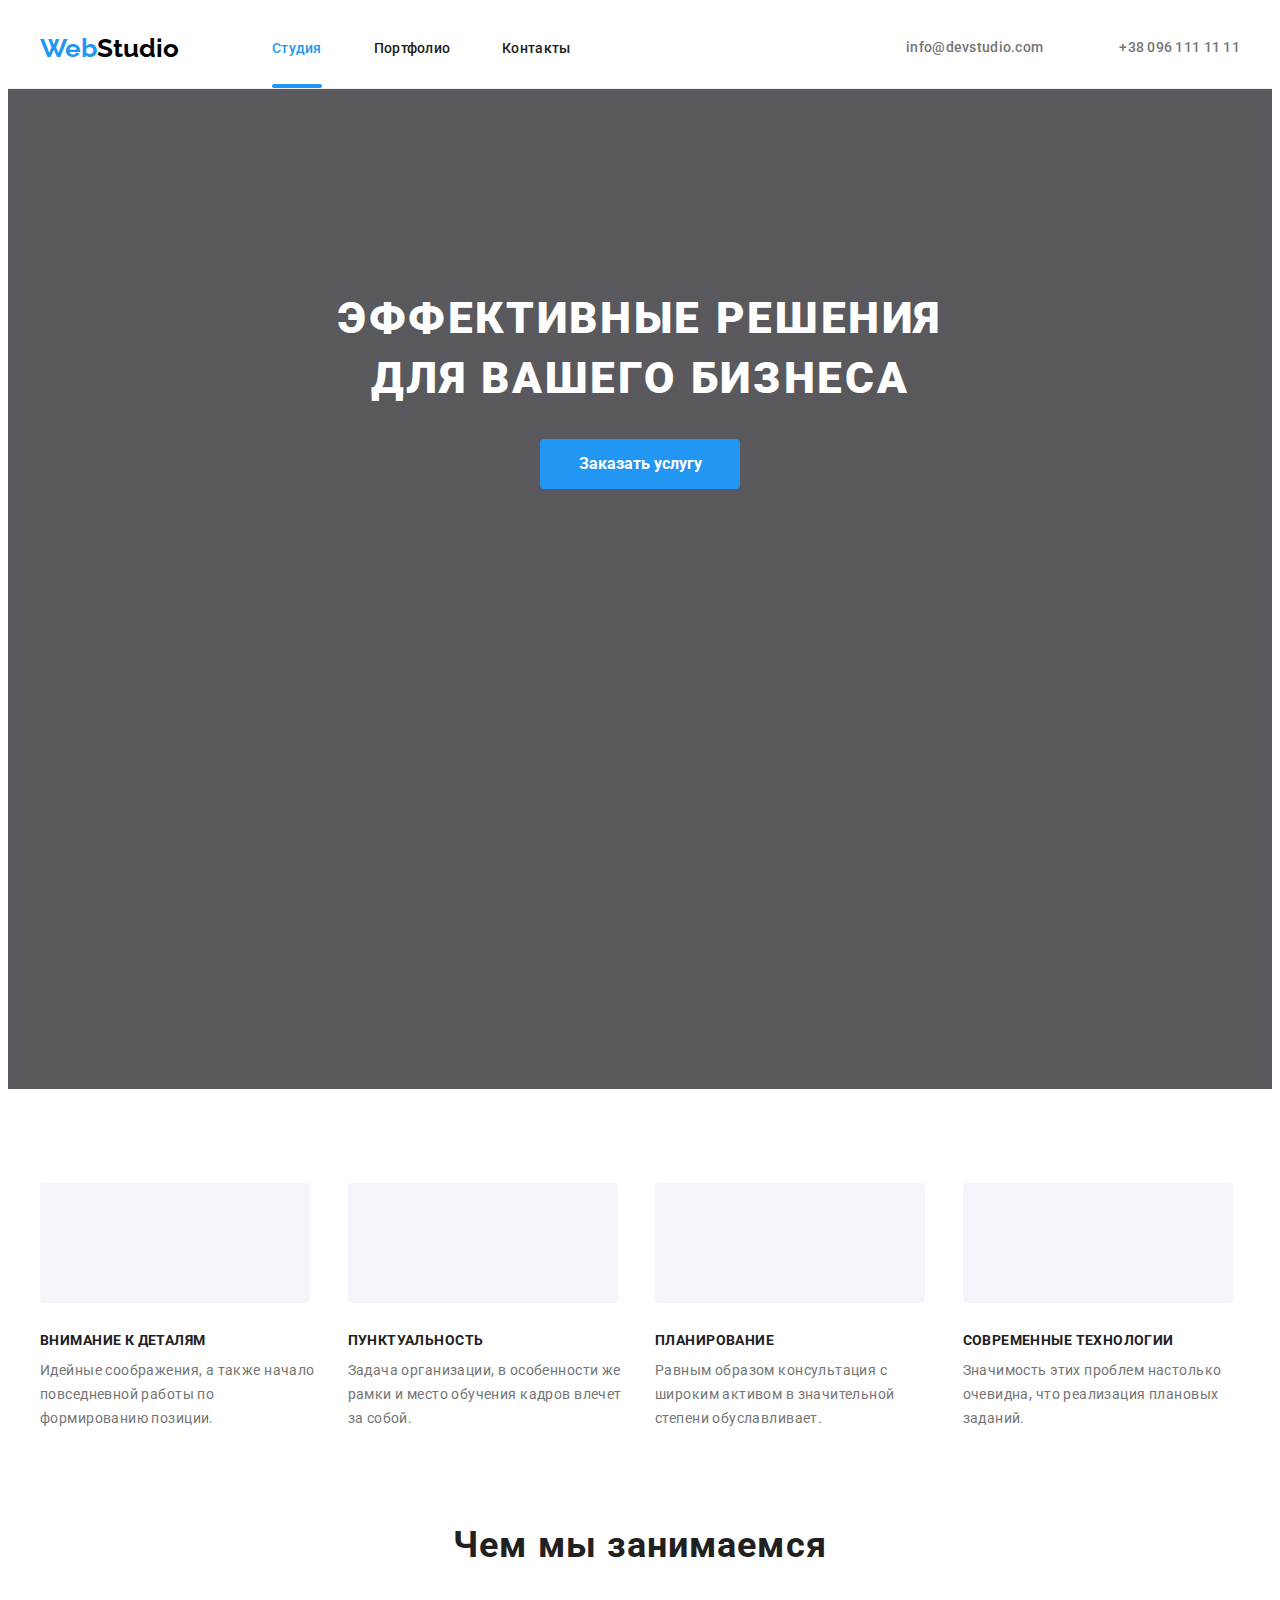
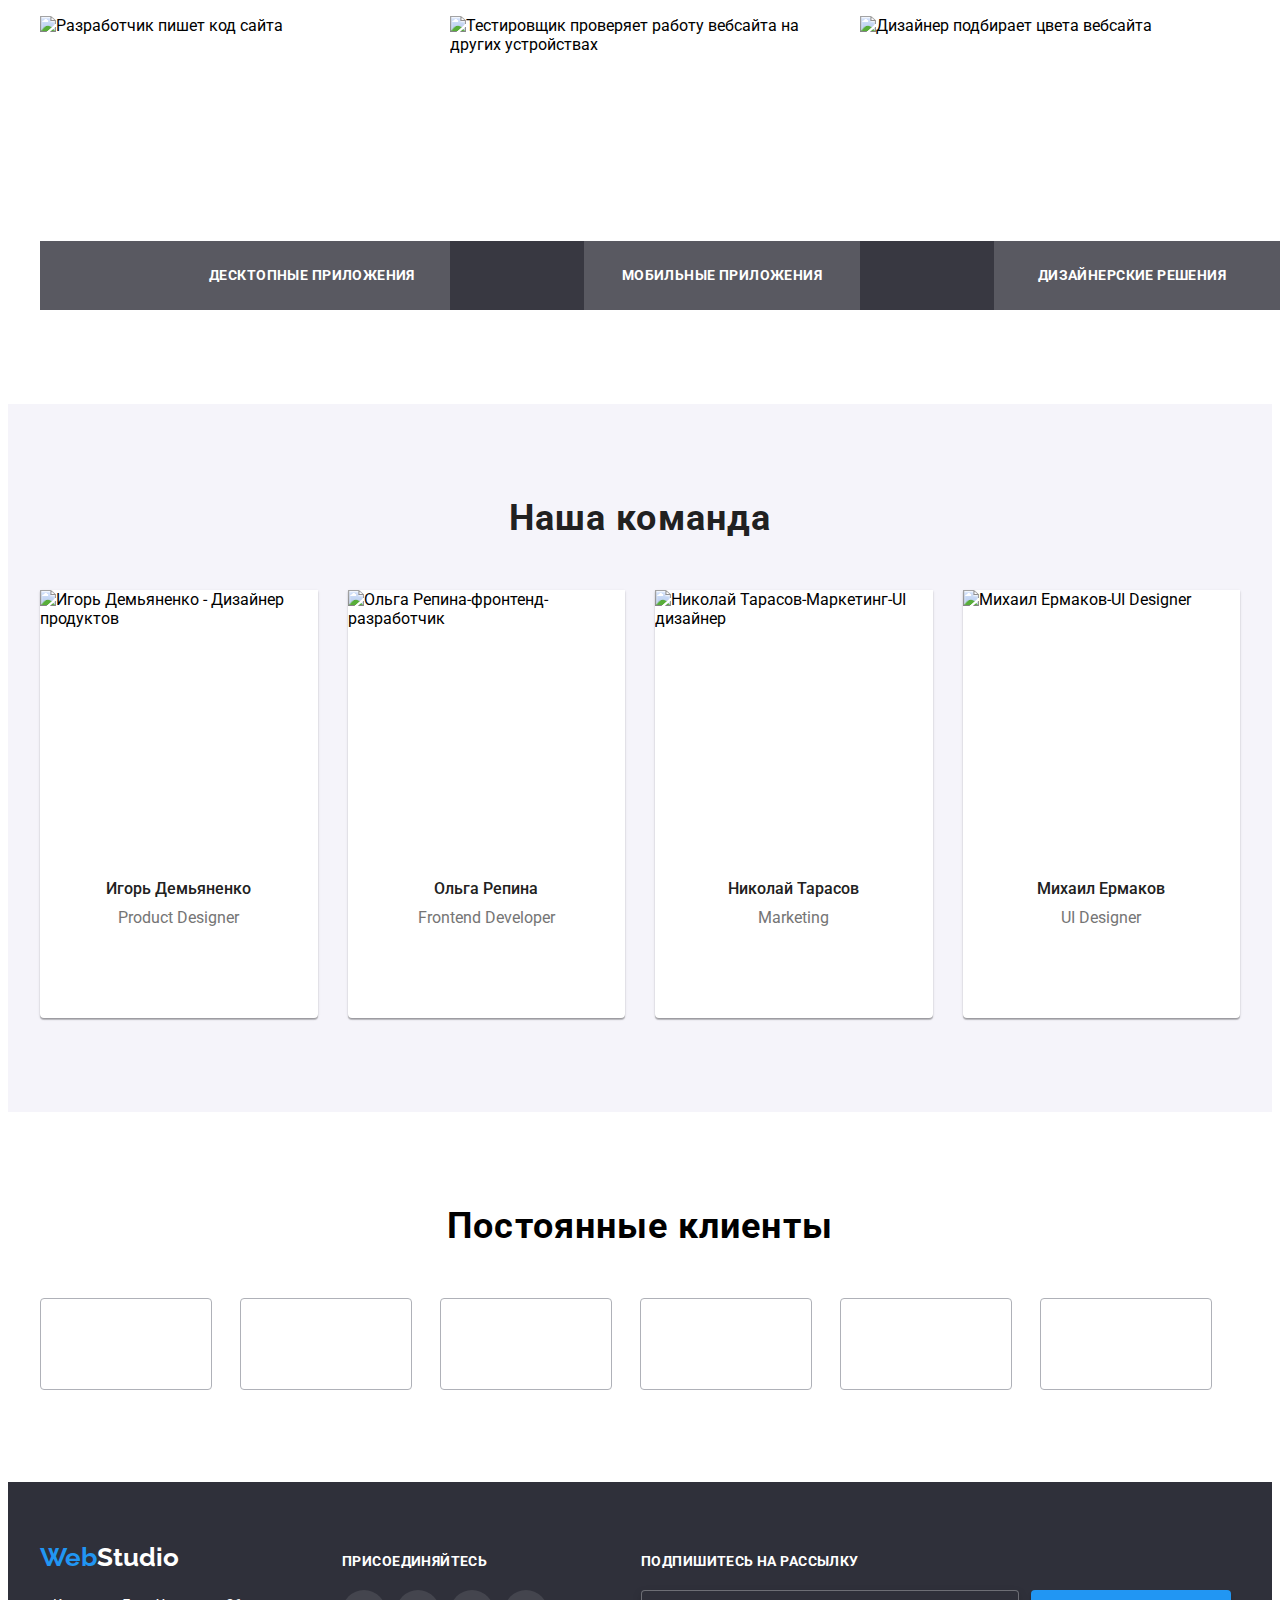
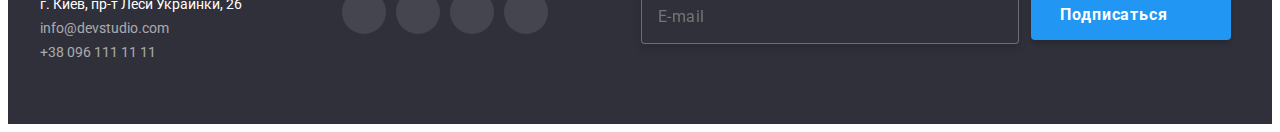
==== commit 449d26b4: "BEM" ====
--- a/index.html
+++ b/index.html
@@ -25,26 +25,28 @@
       <nav class="navigation">
         <a class="logo link logo__logo-white" href="./index.html"> <span class="logo__text-style">Web</span>Studio
         </a>
-        <ul class="nav-list list">
-          <li class="navigation__item">
-            <a href="./index.html" class="navigation-link link  current">Студия</a>
-          </li>
-
-          <li class="navigation__item">
-            <a href="./portfolio.html" class="navigation-link link ">Портфолио</a>
-          </li>
-
-          <li class="navigation__item">
-            <a class="navigation-link link" href="">Контакты</a>
+        <ul class="nav__list list">
+          <li class="nav__item">
+            <a href="./index.html" class="nav__link link  nav__link-current">Студия</a>
+          </li>
+
+          <li class="nav__item">
+            <a href="./portfolio.html" class="nav__link link ">Портфолио</a>
+          </li>
+
+          <li class="nav__item">
+            <a class="nav__link link" href="">Контакты</a>
           </li>
         </ul>
       </nav>
+
+
       <ul class="contact-head list ">
 
-        <li class=" contact-head__mail-tel-style">
-
-          <a class=" mail-link-head link " href=" mailto:info@devstudio.com">
-            <svg class="contact-head__icon-mail">
+        <li class=" contact-head__item">
+
+          <a class=" contact-head__link link " href=" mailto:info@devstudio.com">
+            <svg class="contact-head__icon">
               <use href="./images/vector/sprite.svg#icon-envelope-hover">
 
               </use>
@@ -52,10 +54,10 @@
             info@devstudio.com</a>
 
         </li>
-        <li class="contact-head__mail-tel-style">
-          <a class=" tel-link-head link " href="tel:+380961111111">
-
-            <svg class="contact-head__icon-tel">
+        <li class="contact-head__item">
+          <a class=" contact-head__link link " href="tel:+380961111111">
+
+            <svg class="contact-head__icon">
               <use href="./images/vector/sprite.svg#icon-smartphone">
 
               </use>
@@ -69,11 +71,11 @@
   </header>
   <main class="main">
     <!--HERO-->
-    <section class="main-section__hero">
+    <section class="hero">
       <div class="container">
-        <h1 class="main-section__text-title">Эффективные решения для вашего бизнеса</h1>
-
-        <button class="main-section__modal-btn" type="button" data-modal-open>Заказать услугу</button>
+        <h1 class="hero__title">Эффективные решения для вашего бизнеса</h1>
+
+        <button class="hero__btn" type="button" data-modal-open>Заказать услугу</button>
 
       </div>
 
@@ -87,9 +89,9 @@
 
         <ul class="list advantages__list">
 
-          <li class=" advantages__features">
-
-            <div class="advantages__icon-style">
+          <li class=" advantages__item">
+
+            <div class="advantages__box">
               <svg class="advantages__icon-size ">
                 <use href="./images/vector/sprite.svg#icon-antenna">
 
@@ -97,17 +99,17 @@
                 </use>
               </svg>
             </div>
-            <h3 class=" advantages__text-title">Внимание к деталям</h3>
-
-            <p class="advantages__paragraph">Идейные соображения, а также начало повседневной работы по
+            <h3 class=" advantages__title">Внимание к деталям</h3>
+
+            <p class="advantages__text">Идейные соображения, а также начало повседневной работы по
               формированию позиции.</p>
           </li>
 
 
 
-          <li class="advantages__features">
-
-            <div class="advantages__icon-style">
+          <li class="advantages__item">
+
+            <div class="advantages__box">
               <svg class="advantages__icon-size">
                 <use href="./images/vector/sprite.svg#icon-clock">
 
@@ -116,14 +118,14 @@
               </svg>
             </div>
 
-            <h3 class="advantages__text-title">Пунктуальность</h3>
-            <p class="advantages__paragraph">Задача организации, в особенности же рамки и место обучения кадров
+            <h3 class="advantages__title">Пунктуальность</h3>
+            <p class="advantages__text">Задача организации, в особенности же рамки и место обучения кадров
               влечет за собой.</p>
           </li>
 
 
-          <li class="advantages__features">
-            <div class="advantages__icon-style">
+          <li class="advantages__item">
+            <div class="advantages__box">
               <svg class="advantages__icon-size">
                 <use href="./images/vector/sprite.svg#icon-diagram">
 
@@ -132,14 +134,14 @@
               </svg>
             </div>
 
-            <h3 class="advantages__text-title">Планирование</h3>
-            <p class="advantages__paragraph">Равным образом консультация с широким активом в значительной
+            <h3 class="advantages__title">Планирование</h3>
+            <p class="advantages__text">Равным образом консультация с широким активом в значительной
               степени обуславливает.</p>
           </li>
 
-          <li class="advantages__features">
-
-            <div class="advantages__icon-style">
+          <li class="advantages__item">
+
+            <div class="advantages__box">
               <svg class="advantages__icon-size">
                 <use href="./images/vector/sprite.svg#icon-astronaut">
 
@@ -148,8 +150,8 @@
               </svg>
             </div>
 
-            <h3 class="advantages__text-title">Современные технологии</h3>
-            <p class="advantages__paragraph">Значимость этих проблем настолько очевидна, что реализация плановых
+            <h3 class="advantages__title">Современные технологии</h3>
+            <p class="advantages__text">Значимость этих проблем настолько очевидна, что реализация плановых
               заданий.</p>
           </li>
         </ul>
@@ -163,10 +165,10 @@
         <h2 class="title about__title ">Чем мы занимаемся</h2>
         <ul class="list about__list">
 
-          <li class="about__img">
+          <li class="about__item">
             <img src="./images/about/img-about.jpg" alt="Разработчик пишет код сайта" width="370" height="294" />
-            <div class=" about__overlay-style">
-              <p class="about__overlay-title">
+            <div class=" about__overlay">
+              <p class="about__text">
                 Десктопные приложения
               </p>
             </div>
@@ -174,22 +176,22 @@
 
 
 
-          <li class="about__img">
+          <li class="about__item">
             <img src="./images/about/img-about-test.jpg" alt="Тестировщик проверяет
             работу вебсайта на других устройствах" width="370" height="294" />
-            <div class="about__overlay-style">
-              <p class="about__overlay-title">
+            <div class="about__overlay">
+              <p class="about__text">
                 Мобильные приложения
               </p>
 
             </div>
 
           </li>
-          <li class="about__img">
+          <li class="about__item">
             <img src="./images/about/img-about-des.jpg" alt="Дизайнер подбирает цвета вебсайта" width="370"
               height="294" />
-            <div class="about__overlay-style">
-              <p class="about__overlay-title">
+            <div class="about__overlay">
+              <p class="about__text">
                 Дизайнерские решения
               </p>
             </div>
@@ -202,24 +204,24 @@
 
     </section>
     <!--OUR-TEAM-->
-    <section class="section-our-team">
+    <section class="team">
       <div class="container">
-        <h2 class="title section-our-team__title">Наша команда</h2>
-
-        <ul class="list section-our-team__foto">
-
-          <li class="section-our-team__img">
+        <h2 class="title team__title">Наша команда</h2>
+
+        <ul class="list team__list">
+
+          <li class="team__item">
             <img src="./images/team/igor-img.jpg" width="270" height="260"
               alt="Игорь Демьяненко - Дизайнер продуктов" />
-            <div class="section-our-team__content">
-              <h3 class="section-our-team__name">Игорь Демьяненко</h3>
-              <p lang="en" class="section-our-team__position">Product Designer</p>
-
-
-              <ul class="section-our-team__icon list link ">
-                <li>
-
-                  <a href="" class="section-our-team__icon-social">
+            <div class="team__box">
+              <h3 class="team__name">Игорь Демьяненко</h3>
+              <p lang="en" class="team__position">Product Designer</p>
+
+
+              <ul class="team-social__list list link ">
+                <li>
+
+                  <a href="" class="team-social__link">
                     <svg class="icon-social">
                       <use href="./images/vector/sprite.svg#icon-instagram">
 
@@ -230,7 +232,7 @@
                 </li>
                 <li>
 
-                  <a href="" class="section-our-team__icon-social">
+                  <a href="" class="team-social__link">
                     <svg class="icon-social">
                       <use href="./images/vector/sprite.svg#icon-twitter">
 
@@ -241,7 +243,7 @@
                 </li>
                 <li>
 
-                  <a href="" class="section-our-team__icon-social">
+                  <a href="" class="team-social__link">
                     <svg class="icon-social">
                       <use href="./images/vector/sprite.svg#icon-facebook">
 
@@ -252,7 +254,7 @@
                 </li>
                 <li>
 
-                  <a href="" class="section-our-team__icon-social">
+                  <a href="" class="team-social__link">
                     <svg class="icon-social">
                       <use href="./images/vector/sprite.svg#icon-linkedin">
 
@@ -268,16 +270,16 @@
 
 
           </li>
-          <li class="section-our-team__img">
+          <li class="team__item">
             <img src="./images/team/olga-img.jpg" width="270" height="260" alt="Ольга Репина-фронтенд-разработчик" />
-            <div class="section-our-team__content">
-              <h3 class="section-our-team__name">Ольга Репина</h3>
-              <p lang="en" class="section-our-team__position">Frontend Developer</p>
-
-              <ul class="section-our-team__icon list link ">
-                <li class="icon-social-item">
-
-                  <a href="" class="section-our-team__icon-social">
+            <div class="team__box">
+              <h3 class="team__name">Ольга Репина</h3>
+              <p lang="en" class="team__position">Frontend Developer</p>
+
+              <ul class="team-social__list list link ">
+                <li class="team-social__item">
+
+                  <a href="" class="team-social__link">
                     <svg class="icon-social">
                       <use href="./images/vector/sprite.svg#icon-instagram">
 
@@ -288,7 +290,7 @@
                 </li>
                 <li>
 
-                  <a href="" class="section-our-team__icon-social">
+                  <a href="" class="team-social__link">
                     <svg class="icon-social">
                       <use href="./images/vector/sprite.svg#icon-twitter">
 
@@ -299,7 +301,7 @@
                 </li>
                 <li>
 
-                  <a href="" class="section-our-team__icon-social">
+                  <a href="" class="team-social__link">
                     <svg class="icon-social">
                       <use href="./images/vector/sprite.svg#icon-facebook">
 
@@ -310,7 +312,7 @@
                 </li>
                 <li>
 
-                  <a href="" class="section-our-team__icon-social">
+                  <a href="" class="team-social__link">
                     <svg class="icon-social">
                       <use href="./images/vector/sprite.svg#icon-linkedin">
 
@@ -328,17 +330,17 @@
             </div>
 
           </li>
-          <li class="section-our-team__img">
+          <li class="team__item">
             <img src="./images/team/nikolas-img.jpg" width="270" height="260"
               alt="Николай Тарасов-Маркетинг-UI дизайнер" />
-            <div class="section-our-team__content">
-              <h3 class="section-our-team__name">Николай Тарасов</h3>
-              <p lang="en" class="section-our-team__position">Marketing</p>
-
-              <ul class="section-our-team__icon list link ">
-                <li class="icon-social-item">
-
-                  <a href="" class="section-our-team__icon-social">
+            <div class="team__box">
+              <h3 class="team__name">Николай Тарасов</h3>
+              <p lang="en" class="team__position">Marketing</p>
+
+              <ul class="team-social__list list link ">
+                <li class="team-social__item">
+
+                  <a href="" class="team-social__link">
                     <svg class="icon-social">
                       <use href="./images/vector/sprite.svg#icon-instagram">
 
@@ -349,7 +351,7 @@
                 </li>
                 <li>
 
-                  <a href="" class="section-our-team__icon-social">
+                  <a href="" class="team-social__link">
                     <svg class="icon-social">
                       <use href="./images/vector/sprite.svg#icon-twitter">
 
@@ -360,7 +362,7 @@
                 </li>
                 <li>
 
-                  <a href="" class="section-our-team__icon-social">
+                  <a href="" class="team-social__link">
                     <svg class="icon-social">
                       <use href="./images/vector/sprite.svg#icon-facebook">
 
@@ -371,7 +373,7 @@
                 </li>
                 <li>
 
-                  <a href="" class="section-our-team__icon-social">
+                  <a href="" class="team-social__link">
                     <svg class="icon-social">
                       <use href="./images/vector/sprite.svg#icon-linkedin">
 
@@ -386,16 +388,17 @@
             </div>
 
           </li>
-          <li class="section-our-team__img">
+          <li class="team__item">
             <img src="./images/team/misha-img.jpg" width="270" height="260" alt="Михаил Ермаков-UI Designer" />
 
-            <div class="section-our-team__content">
-              <h3 class="section-our-team__name">Михаил Ермаков</h3>
-              <p lang="en" class="section-our-team__position">UI Designer</p>
-              <ul class="section-our-team__icon list link ">
-                <li class="icon-social-item">
-
-                  <a href="" class="section-our-team__icon-social">
+            <div class="team__box">
+              <h3 class="team__name">Михаил Ермаков</h3>
+              <p lang="en" class="team__position">UI Designer</p>
+
+              <ul class="team-social__list list link ">
+                <li class="team-social__item">
+
+                  <a href="" class="team-social__link">
                     <svg class="icon-social">
                       <use href="./images/vector/sprite.svg#icon-instagram">
 
@@ -406,7 +409,7 @@
                 </li>
                 <li>
 
-                  <a href="" class="section-our-team__icon-social">
+                  <a href="" class="team-social__link">
                     <svg class="icon-social">
                       <use href="./images/vector/sprite.svg#icon-twitter">
 
@@ -417,7 +420,7 @@
                 </li>
                 <li>
 
-                  <a href="" class="section-our-team__icon-social">
+                  <a href="" class="team-social__link">
                     <svg class="icon-social">
                       <use href="./images/vector/sprite.svg#icon-facebook">
 
@@ -428,7 +431,7 @@
                 </li>
                 <li>
 
-                  <a href="" class="section-our-team__icon-social">
+                  <a href="" class="team-social__link">
                     <svg class="icon-social">
                       <use href="./images/vector/sprite.svg#icon-linkedin">
 
@@ -450,56 +453,56 @@
     </section>
 
     <!-- REGULAR-CLIENTS -->
-    <section class="section-regular-customers ">
+    <section class="customers ">
 
       <div class=" container ">
-        <h2 class="section-regular-customers__text">
+        <h2 class="customers__title">
           Постоянные клиенты
         </h2>
 
-        <ul class="section-regular-customers__icon list link">
-          <li class="section-regular-customers__item">
-            <a class="section-regular-customers__icon-style" href="">
-              <svg class="section-regular-customers__svg" width="44px" height="49px">
+        <ul class="customers__list list link">
+          <li class="customers__item">
+            <a class="customers__link" href="">
+              <svg class="customers__icon" width="44px" height="49px">
                 <use href="./images/vector/sprite.svg#icon-logo-1"></use>
               </svg>
             </a>
           </li>
-          <li class="section-regular-customers__item">
-            <a class="section-regular-customers__icon-style" href="">
-              <svg class="section-regular-customers__svg" width="40px" height="52px">
+          <li class="customers__item">
+            <a class="customers__link" href="">
+              <svg class="customers__icon" width="40px" height="52px">
                 <use href=" ./images/vector/sprite.svg#icon-logo-2"></use>
               </svg>
             </a>
           </li>
 
-          <li class="section-regular-customers__item">
-            <a class="section-regular-customers__icon-style" href="">
-              <svg class="section-regular-customers__svg" width="41px" height="42px">
+          <li class="customers__item">
+            <a class="customers__link" href="">
+              <svg class="customers__icon" width="41px" height="42px">
                 <use href="./images/vector/sprite.svg#icon-logo-3"></use>
               </svg>
             </a>
           </li>
 
-          <li class="section-regular-customers__item">
-            <a class="section-regular-customers__icon-style" href="">
-              <svg class="section-regular-customers__svg" width="80px" height="42px">
+          <li class="customers__item">
+            <a class="customers__link" href="">
+              <svg class="customers__icon" width="80px" height="42px">
                 <use href="./images/vector/sprite.svg#icon-logo-4"></use>
               </svg>
             </a>
           </li>
 
-          <li class="section-regular-customers__item">
-            <a class="section-regular-customers__icon-style" href="">
-              <svg class="section-regular-customers__svg" width="59px" height="47px">
+          <li class="customers__item">
+            <a class="customers__link" href="">
+              <svg class="customers__icon" width="59px" height="47px">
                 <use href="./images/vector/sprite.svg#icon-logo-5"></use>
               </svg>
             </a>
           </li>
 
-          <li class="section-regular-customers__item">
-            <a class="section-regular-customers__icon-style" href="">
-              <svg class="section-regular-customers__svg" width="88px" height="45px">
+          <li class="customers__item">
+            <a class="customers__link" href="">
+              <svg class="customers__icon" width="88px" height="45px">
                 <use href="./images/vector/sprite.svg#icon-logo-6"></use>
               </svg>
             </a>
@@ -525,16 +528,16 @@
         <address class="address-contact">
           <ul class="list address-contact__address-map">
             <li class="address-contact__item">
-              <a class="link address-contact__settings" href="https://goo.gl/maps/Kj9o169cFubhBfax5" target="_blank"
+              <a class="link address-contact__link" href="https://goo.gl/maps/Kj9o169cFubhBfax5" target="_blank"
                 rel="noopener noreferrer">
                 г. Киев, пр-т Леси Украинки, 26
               </a>
             </li>
             <li class="contact-footer address-contact__item">
-              <a class="link address-contact__settings" href="mailto:info@devstudio.com">info@devstudio.com</a>
+              <a class="link address-contact__link-style" href="mailto:info@devstudio.com">info@devstudio.com</a>
             </li>
             <li class="contact-footer address-contact__item">
-              <a class="link address-contact__settings" href="tel:+380961111111">+38 096 111 11 11</a>
+              <a class="link address-contact__link-style" href="tel:+380961111111">+38 096 111 11 11</a>
             </li>
           </ul>
         </address>
@@ -542,29 +545,29 @@
       <div class="join ">
         <h3 class="join__text">Присоединяйтесь</h3>
         <ul class="list link ">
-          <li class="join__link-item">
-            <a class="join__link-social-style" href="">
+          <li class="join__item">
+            <a class="join__link" href="">
               <svg class="icon-social">
                 <use href="./images/vector/sprite.svg#icon-instagram"></use>
               </svg>
             </a>
           </li>
-          <li class="join__link-item">
-            <a class="join__link-social-style" href="">
+          <li class="join__item">
+            <a class="join__link" href="">
               <svg class="icon-social">
                 <use href="./images/vector/sprite.svg#icon-twitter"></use>
               </svg>
             </a>
           </li>
-          <li class="join__link-item">
-            <a class="join__link-social-style" href="">
+          <li class="join__item">
+            <a class="join__link" href="">
               <svg class="icon-social">
                 <use href="./images/vector/sprite.svg#icon-facebook"></use>
               </svg>
             </a>
           </li>
-          <li class="join__link-item">
-            <a class="join__link-social-style" href="">
+          <li class="join__item">
+            <a class="join__link" href="">
               <svg class="icon-social">
                 <use href="./images/vector/sprite.svg#icon-linkedin"></use>
               </svg>
@@ -579,7 +582,7 @@
 
       <div class="form-footer">
         <b class="form-footer__text">Подпишитесь на рассылку</b>
-        <form class="form-footer__settings">
+        <form class="form__footer">
 
 
 
@@ -606,14 +609,14 @@
     <div class="backdrop__modal">
 
       <button type="button" class="backdrop__modal-close" data-modal-close>
-        <svg class="backdrop__btn-svg">
+        <svg class="backdrop__icon">
           <use href="./images/vector/sprite.svg#icon-close">
 
           </use>
         </svg>
 
       </button>
-      <p class="backdrop__text-title">Оставьте свои данные, мы вам перезвоним</p>
+      <p class="backdrop__text">Оставьте свои данные, мы вам перезвоним</p>
       <form class="backdrop__form">
 
         <label for="name" class="backdrop__form-label">Имя</label>
--- a/css/main.min.css
+++ b/css/main.min.css
@@ -1,2 +1,2 @@
-:root{--main-font: "Roboto", sans-serif;--secondary-font: "Raleway", sans-serif;--accent-color: #2196f3;--secondary-color: #212121;--white-color: #ffffff;--black-color: #000000;--gray-color: #757575;--color-change: color 250ms cubic-bezier(0.4, 0, 0.2, 1);--fill-change: fill 250ms cubic-bezier(0.4, 0, 0.2, 1);--background-color-change: background-color 250ms cubic-bezier(0.4, 0, 0.2, 1);--border-color-change: border-color 250ms cubic-bezier(0.4, 0, 0.2, 1)}.list{list-style:none}.link{text-decoration:none}h1,h2,h3,h4,h5,h6,p{margin:0}ul,ol,li{margin:0;padding:0}.page{font-family:var(--main-font);background:var(--white-color)}.visually-hidden{position:absolute !important;clip:rect(1px 1px 1px 1px);clip:rect(1px, 1px, 1px, 1px);padding:0 !important;border:0 !important;height:1px !important;width:1px !important;overflow:hidden}.container{width:1200px;margin:0 auto;padding-left:15px;padding-right:15px}img{display:block;max-width:100%;height:auto}.header{border-bottom:1px solid #ececec}.header .container{display:flex;align-items:center}.title{font-family:var(--main-font);font-weight:700;font-size:36px;line-height:1.16;text-align:center;letter-spacing:0.03em;color:var(--secondary-color)}.logo__text-style{font-family:var(--secondary-font);font-weight:700;font-size:26px;line-height:1.19;color:var(--accent-color)}.logo{font-family:var(--secondary-font);font-weight:700;font-size:26px;line-height:1.19;color:var(--black-color);margin-right:93px}.logo__logo-white{color:var(--black-color)}.footer-info__logo-dark{color:var(--white-color)}.icon-social{width:20px;height:20px}.navigation{display:flex;align-items:center}.nav-list{display:flex;align-items:center}.nav-list.nav-link.current{color:var(--accent-color)}.navigation__item:not(:last-child){margin-right:52px}.navigation-link{padding-top:32px;padding-bottom:32px;font-family:var(--main-font);font-weight:500;font-size:14px;line-height:1.14;letter-spacing:0.02em;color:var(--secondary-color);transition:var(--color-change);position:relative}.navigation-link.current::after{content:"";display:block;position:absolute;left:0;bottom:0;width:100%;height:4px;border-radius:2px;background:#2196f3}.navigation-link:hover,.navigation-link:focus{color:var(--accent-color)}.contact-head__icon-mail{margin-right:10px;width:16px;height:12px;fill:#757575;transition:var(--fill-change)}.mail-link-head{display:flex;justify-content:center;align-items:center;padding-top:32px;padding-bottom:32px;font-family:var(--main-font);font-weight:500;font-size:14px;line-height:1.14;letter-spacing:0.02em;color:var(--gray-color);transition:var(--color-change)}.mail-link-head:hover .contact-head__icon-mail,.mail-link-head:focus .contact-head__icon-mail{fill:var(--accent-color)}.mail-link-head:hover,.mail-link-head:focus{color:var(--accent-color)}.contact-head__mail-tel-style:not(:last-child){margin-right:50px}.contact-head{display:flex;align-items:center;margin-left:auto}.tel-link-head{display:flex;justify-content:center;align-items:center;padding-top:32px;padding-bottom:32px;font-family:var(--main-font);font-weight:500;font-size:14px;line-height:1.14;letter-spacing:0.02em;color:var(--gray-color);transition:var(--color-change)}.tel-link-head:hover .contact-head__icon-tel,.tel-link-head:focus .contact-head__icon-tel{fill:var(--accent-color)}.tel-link-head:hover,.tel-link-head:focus{color:var(--accent-color)}.contact-head__icon-tel{width:10px;height:16px;margin-right:10px;fill:#757575;transition:var(--fill-change)}.main-section__hero{padding-top:200px;padding-bottom:200px;max-width:1600px;margin-right:auto;margin-left:auto;height:600px;text-align:center;background:#2f303a;background-color:var(--gray-color);background-image:linear-gradient(rgba(47,48,58,0.4), rgba(47,48,58,0.4)),url("../images/hero/Img.jpg");background-repeat:no-repeat;background-size:cover}.main-section__text-title{font-weight:900;font-size:44px;line-height:1.36;text-transform:uppercase;color:var(--white-color);max-width:696px;margin-left:auto;margin-right:auto;text-align:center;letter-spacing:0.06em;font-family:var(--main-font)}.main-section__modal-btn{display:inline-block;min-width:200px;height:50px;border:none;border-radius:4px;font-family:var(--main-font);font-weight:700;font-size:16px;line-height:1.87;color:var(--white-color);background-color:var(--accent-color);margin-top:30px;padding-top:10px;padding-right:32px;padding-bottom:10px;padding-left:32px;cursor:pointer}.advantages{display:flex;padding-top:94px;padding-bottom:94px}.advantages__list{margin-left:-30px}.list{display:flex}.advantages__text-title{font-family:var(--main-font);font-weight:700;font-size:14px;line-height:1.14;letter-spacing:0.03em;text-transform:uppercase;color:var(--secondary-color);margin-bottom:10px}.advantages__paragraph{font-family:var(--main-font);font-weight:400;font-size:14px;line-height:1.71;color:var(--gray-color);letter-spacing:0.03em}.advantages__features{flex-basis:calc(100% / 4 - 30px);margin-left:30px}.advantages__icon-size{width:70px;height:70px}.advantages__icon-style{width:270px;height:120px;display:flex;align-items:center;justify-content:center;background-repeat:no-repeat;background-color:#f5f4fa;border-radius:4px;margin-bottom:30px}.about{padding-bottom:94px}.about__list{margin-left:-30px}.about__title{margin-bottom:50px}.about__img{flex-basis:calc(100% / 3 - 30px);margin-left:30px;position:relative}.about__overlay-style{position:absolute;bottom:0;left:0;background:rgba(47,48,58,0.8);padding-top:27px;padding-right:82px;padding-bottom:27px;padding-left:82px;width:100%}.about__overlay-title{font-family:var(--main-font);font-weight:700;font-size:14px;line-height:1.14;text-align:center;letter-spacing:0.03em;text-transform:uppercase;color:#ffffff}.section-our-team__foto{margin-left:-30px}.section-our-team__content{text-align:center;padding:30px 32px}.section-our-team__title{margin-bottom:50px}.section-our-team__img{background-color:#ffffff;flex-basis:calc(100% / 4 - 30px);margin-left:30px;box-shadow:0px 1px 3px rgba(0,0,0,0.12),0px 1px 1px rgba(0,0,0,0.14),0px 2px 1px rgba(0,0,0,0.2);border-radius:0px 0px 4px 4px}.section-our-team{background:#f5f4fa;display:flex;padding-top:94px;padding-bottom:94px}.section-our-team__name{margin-bottom:10px;font-family:var(--main-font);font-weight:500;font-size:16px;line-height:1.18;color:var(--secondary-color)}.section-our-team__icon{display:flex;align-items:center;justify-content:space-between}.section-our-team__icon-social{display:flex;justify-content:center;align-items:center;width:44px;height:44px;border-radius:50%;fill:#afb1b8;transition:var(--background-color-change)}.section-our-team__icon-social:hover,.section-our-team__icon-social:focus{background-color:var(--accent-color)}.section-our-team__icon-social:hover .icon-social,.section-our-team__icon-social:focus .icon-social{fill:var(--white-color)}.section-our-team__icon-style{transition:var(--fill-change)}.section-our-team__position{font-family:var(--main-font);font-weight:400;font-size:16px;line-height:1.18;color:var(--gray-color);margin-bottom:16px}.section-regular-customers{padding-top:94px;padding-bottom:94px}.section-regular-customers__text{font-family:var(--main-font);font-weight:700;font-size:36px;line-height:1.16;text-align:center;letter-spacing:0.03em;margin-bottom:50px}.section-regular-customers__icon-style{display:flex;align-items:center;justify-content:center;border:1px solid #afb1b8;border-radius:4px;width:100%;height:100%;background-color:var(--white-color);transition:var(--border-color-change)}.section-regular-customers__icon-style:hover,.section-regular-customers__icon-style:focus{border-color:var(--accent-color)}.section-regular-customers__icon-style:hover .section-regular-customers__svg,.section-regular-customers__icon-style:focus .section-regular-customers__svg{fill:var(--accent-color)}.section-regular-customers__icon{display:flex}.section-regular-customers__item{width:170px;height:90px}.section-regular-customers__item:not(:last-child){margin-right:30px}.section-regular-customers__svg{fill:#afb1b8;transition:var(--fill-change)}.footer-info{background:#2f303a;padding-top:60px;padding-bottom:60px}.address-contact{font-style:normal}.footer-info__settings-logo{display:block;margin-bottom:20px}.address-contact__address-map,.address-contact__item,.address-contact__settings{display:flex;flex-direction:column}.list-item-contact:not(:last-child){margin-bottom:9px}.address{font-family:var(--main-font);font-weight:400;font-size:14px;line-height:1.71;color:var(--white-color)}.address-contact__settings{font-family:var(--main-font);font-weight:400;font-size:14px;line-height:1.71;color:#ffffff99;display:block}.join__text{display:block;font-family:var(--main-font);font-weight:700;font-size:14px;line-height:1.14;letter-spacing:0.03em;text-transform:uppercase;color:var(--white-color);margin-bottom:20px}.list{display:flex}.join__link-social-style{display:flex;align-items:center;justify-content:center;width:44px;height:44px;border-radius:50%;background-color:rgba(255,255,255,0.1);transition:var(--background-color-change)}.join__link-social-style:hover .icon-social,.join__link-social-style:focus .icon-social{fill:var(--white-color)}.join__link-social-style:hover,.join__link-social-style:focus{background-color:var(--accent-color)}.join__link-item .join__link-social-style{fill:var(--white-color)}.join__link-item:not(:last-child){margin-right:10px}.footer-info__contact{display:flex;align-items:baseline}.join{margin-left:70px}.backdrop{position:fixed;top:0;left:0;width:100vw;height:100vh;background:rgba(0,0,0,0.2);transition:1s cubic-bezier(0.4, 0, 0.2, 1);z-index:1000}.backdrop__modal{position:absolute;top:50%;left:50%;transform:translate(-50%, -50%);width:528px;height:580px;background:#ffffff;box-shadow:0px 1px 3px rgba(0,0,0,0.12),0px 1px 1px rgba(0,0,0,0.14),0px 2px 1px rgba(0,0,0,0.2);border-radius:4px}.backdrop__modal-close{background-color:var(--white-color);border:none;position:absolute;top:8px;right:8px;width:30px;height:30px;background:#ffffff;border:1px solid rgba(0,0,0,0.1);border-radius:50%;cursor:pointer}.backdrop__modal-close:hover .backdrop__btn-svg,.backdrop__modal-close:focus .backdrop__btn-svg{fill:var(--accent-color);transition:var(--fill-change)}.backdrop__btn-svg{width:11px;height:11px;fill:var(--black-color)}.is-hidden{opacity:0;visibility:hidden;pointer-events:none}.form-footer__settings{display:flex;margin-left:93px}.form-footer__text{display:block;margin-left:93px;margin-bottom:20px;font-family:var(--main-font);font-weight:700;font-size:14px;line-height:1.14;letter-spacing:0.03em;text-transform:uppercase;color:var(--white-color)}.form-footer__input{background:#2f303a;min-width:358px;height:50px;outline:none;margin-right:12px;border:1px solid rgba(255,255,255,0.3);filter:drop-shadow(0px 4px 4px rgba(0,0,0,0.15));border-radius:4px;font-family:var(--main-font);padding-left:16px;font-size:16px;line-height:1.25;transition:var(--border-color-change);align-items:center;letter-spacing:0.03em;color:var(--white-color)}.form-footer__input:hover,.form-footer__input:focus{border-color:var(--accent-color)}.form-footer__button-mail{display:flex;align-items:center;justify-content:center;min-width:200px;height:50px;box-shadow:0px 4px 4px rgba(0,0,0,0.15);border-radius:4px;border:none;background:var(--accent-color);cursor:pointer;font-family:var(--main-font);font-weight:700;font-size:16px;line-height:1.87;text-align:center;letter-spacing:0.06em;color:#ffffff}.form-footer__button-vector{display:flex;align-items:center;margin-left:10px;height:24px;width:24px;fill:var(--white-color)}.backdrop__form{display:flex;flex-direction:column;margin-top:12px;padding-right:40px;padding-bottom:20px;padding-left:40px;background:#ffffff}.backdrop__text-title{display:block;margin-top:40px;font-family:var(--main-font);font-weight:700;font-size:20px;line-height:1.15;text-align:center;letter-spacing:0.03em;color:#212121}.backdrop__form-field{display:flex;flex-direction:column;margin-bottom:10px;position:relative}.backdrop__form-field input{border:1px solid rgba(33,33,33,0.2);border-radius:4px;margin:0;padding:10px;padding-left:42px}.backdrop__form-label{margin-bottom:4px;font-family:var(--main-font);font-weight:400;font-size:12px;line-height:1.16;letter-spacing:0.01em;color:#757575}.backdrop__icon-men{position:absolute;left:12px;top:50%;transform:translateY(-50%);cursor:pointer;width:18px;height:18px;transition:var(--fill-change)}.backdrop__form-name:focus{outline:none;border-color:var(--accent-color)}.backdrop__form-name:focus+.backdrop__icon-men{fill:var(--accent-color)}.backdrop__form-name{cursor:pointer;transition:var(--border-color-change)}.backdrop__form-name:focus{outline:none;border-color:var(--accent-color)}.backdrop__form-name:focus+.backdrop__icon-men{fill:var(--accent-color)}.backdrop__icon-tel{position:absolute;width:18px;height:18px;left:12px;top:50%;transform:translateY(-50%);transition:var(--fill-change);cursor:pointer}.backdrop__form-tel{cursor:pointer;transition:var(--border-color-change)}.backdrop__form-tel:focus{outline:none;border-color:var(--accent-color)}.backdrop__form-tel:focus+.backdrop__icon-tel{fill:var(--accent-color)}.backdrop__form-mail{cursor:pointer;transition:var(--border-color-change)}.backdrop__form-mail:focus{outline:none;border-color:var(--accent-color)}.backdrop__form-mail:focus+.backdrop__icon-mail{fill:var(--accent-color)}.backdrop__icon-mail{position:absolute;width:18px;height:18px;left:12px;top:50%;transform:translateY(-50%);transition:var(--fill-change);cursor:pointer}.backdrop__form-textarea:focus{outline:none;border-color:var(--accent-color);transition:var(--border-color-change)}.backdrop__check-options label{margin-left:7px}textarea{width:100%;height:120px;padding:12px 16px;resize:none;border:1px solid rgba(33,33,33,0.2);box-sizing:border-box;border-radius:4px}.backdrop__checkbox-label{display:flex;align-items:center;font-family:var(--main-font);font-weight:400;font-size:14px;line-height:1.71;letter-spacing:0.03em;color:#757575}.backdrop__checkbox-label::before{display:block;content:"";margin-right:8px;width:16px;height:16px;border:1px solid #000000;background-size:contain;border-radius:2px;background-image:url("../images/vector/vector.svg");cursor:pointer;transition:var(--background-color-change)}.backdrop__input-checkbox:checked+.backdrop__checkbox-label::before{border-color:var(--accent-color);background-origin:border-box;background-color:#2196f3;border-radius:2px}.backdrop__input-checkbox:focus+.backdrop__checkbox-label::before{box-shadow:0 0 0 2px #2196f3}.backdrop__link-check{font-family:var(--main-font);font-weight:400;font-size:14px;line-height:1.71;letter-spacing:0.03em;color:var(--accent-color)}.backdrop__form-submit{align-self:center;padding-top:10px;padding-bottom:10px;padding-left:56px;padding-right:56px;margin-top:30px;border:none;border-radius:4px;font-family:var(--main-font);font-weight:700;font-size:16px;line-height:1.87;cursor:pointer;letter-spacing:0.06em;color:var(--white-color);background-color:var(--accent-color);box-shadow:0px 4px 4px rgba(0,0,0,0.15)}
+:root{--main-font: "Roboto", sans-serif;--secondary-font: "Raleway", sans-serif;--accent-color: #2196f3;--secondary-color: #212121;--white-color: #ffffff;--black-color: #000000;--gray-color: #757575;--color-change: color 250ms cubic-bezier(0.4, 0, 0.2, 1);--fill-change: fill 250ms cubic-bezier(0.4, 0, 0.2, 1);--background-color-change: background-color 250ms cubic-bezier(0.4, 0, 0.2, 1);--border-color-change: border-color 250ms cubic-bezier(0.4, 0, 0.2, 1)}.list{list-style:none}.link{text-decoration:none}h1,h2,h3,h4,h5,h6,p{margin:0}ul,ol,li{margin:0;padding:0}.page{font-family:var(--main-font);background:var(--white-color)}.visually-hidden{position:absolute !important;clip:rect(1px 1px 1px 1px);clip:rect(1px, 1px, 1px, 1px);padding:0 !important;border:0 !important;height:1px !important;width:1px !important;overflow:hidden}.container{width:1200px;margin:0 auto;padding-left:15px;padding-right:15px}img{display:block;max-width:100%;height:auto}.header{border-bottom:1px solid #ececec}.header .container{display:flex;align-items:center}.title{font-family:var(--main-font);font-weight:700;font-size:36px;line-height:1.16;text-align:center;letter-spacing:0.03em;color:var(--secondary-color)}.logo__text-style{font-family:var(--secondary-font);font-weight:700;font-size:26px;line-height:1.19;color:var(--accent-color)}.logo{font-family:var(--secondary-font);font-weight:700;font-size:26px;line-height:1.19;color:var(--black-color);margin-right:93px}.logo__logo-white{color:var(--black-color)}.footer-info__logo-dark{color:var(--white-color)}.icon-social{width:20px;height:20px}.navigation{display:flex;align-items:center}.nav__list{display:flex;align-items:center}.nav__item:not(:last-child){margin-right:52px}.nav__link{padding-top:32px;padding-bottom:32px;font-family:var(--main-font);font-weight:500;font-size:14px;line-height:1.14;letter-spacing:0.02em;color:var(--secondary-color);transition:var(--color-change);position:relative}.nav__link.nav__link-current::after{content:"";display:block;position:absolute;left:0;bottom:0;width:100%;height:4px;border-radius:2px;background:#2196f3}.nav__link:hover,.nav__link:focus{color:var(--accent-color)}.nav__link.nav__link-current{color:var(--accent-color)}.contact-head__icon{margin-right:10px;width:16px;height:12px;fill:#757575;transition:var(--fill-change)}.contact-head__link{display:flex;justify-content:center;align-items:center;padding-top:32px;padding-bottom:32px;font-family:var(--main-font);font-weight:500;font-size:14px;line-height:1.14;letter-spacing:0.02em;color:var(--gray-color);transition:var(--color-change)}.contact-head__link:hover .contact-head__icon,.contact-head__link:focus .contact-head__icon{fill:var(--accent-color)}.contact-head__link:hover,.contact-head__link:focus{color:var(--accent-color)}.contact-head__item:not(:last-child){margin-right:50px}.contact-head{display:flex;align-items:center;margin-left:auto}.hero{padding-top:200px;padding-bottom:200px;max-width:1600px;margin-right:auto;margin-left:auto;height:600px;text-align:center;background:#2f303a;background-color:var(--gray-color);background-image:linear-gradient(rgba(47,48,58,0.4), rgba(47,48,58,0.4)),url("../images/hero/Img.jpg");background-repeat:no-repeat;background-size:cover}.hero__title{font-weight:900;font-size:44px;line-height:1.36;text-transform:uppercase;color:var(--white-color);max-width:696px;margin-left:auto;margin-right:auto;text-align:center;letter-spacing:0.06em;font-family:var(--main-font)}.hero__btn{display:inline-block;min-width:200px;height:50px;border:none;border-radius:4px;font-family:var(--main-font);font-weight:700;font-size:16px;line-height:1.87;color:var(--white-color);background-color:var(--accent-color);margin-top:30px;padding-top:10px;padding-right:32px;padding-bottom:10px;padding-left:32px;cursor:pointer}.advantages{display:flex;padding-top:94px;padding-bottom:94px}.advantages__list{margin-left:-30px}.list{display:flex}.advantages__title{font-family:var(--main-font);font-weight:700;font-size:14px;line-height:1.14;letter-spacing:0.03em;text-transform:uppercase;color:var(--secondary-color);margin-bottom:10px}.advantages__text{font-family:var(--main-font);font-weight:400;font-size:14px;line-height:1.71;color:var(--gray-color);letter-spacing:0.03em}.advantages__item{flex-basis:calc(100% / 4 - 30px);margin-left:30px}.advantages__icon-size{width:70px;height:70px}.advantages__box{width:270px;height:120px;display:flex;align-items:center;justify-content:center;background-repeat:no-repeat;background-color:#f5f4fa;border-radius:4px;margin-bottom:30px}.about{padding-bottom:94px}.about__list{margin-left:-30px}.about__title{margin-bottom:50px}.about__item{flex-basis:calc(100% / 3 - 30px);margin-left:30px;position:relative}.about__overlay{position:absolute;bottom:0;left:0;background:rgba(47,48,58,0.8);padding-top:27px;padding-right:82px;padding-bottom:27px;padding-left:82px;width:100%}.about__text{font-family:var(--main-font);font-weight:700;font-size:14px;line-height:1.14;text-align:center;letter-spacing:0.03em;text-transform:uppercase;color:#ffffff}.team__list{margin-left:-30px}.team__box{text-align:center;padding:30px 32px}.team__title{margin-bottom:50px}.team__item{background-color:#ffffff;flex-basis:calc(100% / 4 - 30px);margin-left:30px;box-shadow:0px 1px 3px rgba(0,0,0,0.12),0px 1px 1px rgba(0,0,0,0.14),0px 2px 1px rgba(0,0,0,0.2);border-radius:0px 0px 4px 4px}.team{background:#f5f4fa;display:flex;padding-top:94px;padding-bottom:94px}.team__name{margin-bottom:10px;font-family:var(--main-font);font-weight:500;font-size:16px;line-height:1.18;color:var(--secondary-color)}.team-social__list{display:flex;align-items:center;justify-content:space-between}.team-social__link{display:flex;justify-content:center;align-items:center;width:44px;height:44px;border-radius:50%;fill:#afb1b8;transition:var(--background-color-change)}.team-social__link:hover,.team-social__link:focus{background-color:var(--accent-color)}.team-social__link:hover .icon-social,.team-social__link:focus .icon-social{fill:var(--white-color)}.section-our-team__icon-style{transition:var(--fill-change)}.team__position{font-family:var(--main-font);font-weight:400;font-size:16px;line-height:1.18;color:var(--gray-color);margin-bottom:16px}.customers{padding-top:94px;padding-bottom:94px}.customers__title{font-family:var(--main-font);font-weight:700;font-size:36px;line-height:1.16;text-align:center;letter-spacing:0.03em;margin-bottom:50px}.customers__link{display:flex;align-items:center;justify-content:center;border:1px solid #afb1b8;border-radius:4px;width:100%;height:100%;background-color:var(--white-color);transition:var(--border-color-change)}.customers__link:hover,.customers__link:focus{border-color:var(--accent-color)}.customers__link:hover .customers__icon,.customers__link:focus .customers__icon{fill:var(--accent-color)}.customers__list{display:flex}.customers__item{width:170px;height:90px}.customers__item:not(:last-child){margin-right:30px}.customers__icon{fill:#afb1b8;transition:var(--fill-change)}.footer-info{background:#2f303a;padding-top:60px;padding-bottom:60px}.address-contact{font-style:normal}.footer-info__settings-logo{display:block;margin-bottom:20px}.address-contact__address-map,.address-contact__item,.address-contact__link{display:flex;flex-direction:column}.list-item-contact:not(:last-child){margin-bottom:9px}.address{font-family:var(--main-font);font-weight:400;font-size:14px;line-height:1.71;color:var(--white-color)}.address-contact__link-style{font-family:var(--main-font);font-weight:400;font-size:14px;line-height:1.71;color:#ffffff99}.address-contact__link{font-family:var(--main-font);font-weight:400;font-size:14px;line-height:1.71;color:#ffffff;display:block}.join__text{display:block;font-family:var(--main-font);font-weight:700;font-size:14px;line-height:1.14;letter-spacing:0.03em;text-transform:uppercase;color:var(--white-color);margin-bottom:20px}.list{display:flex}.join__link{display:flex;align-items:center;justify-content:center;width:44px;height:44px;border-radius:50%;background-color:rgba(255,255,255,0.1);transition:var(--background-color-change)}.join__link:hover .icon-social,.join__link:focus .icon-social{fill:var(--white-color)}.join__link:hover,.join__link:focus{background-color:var(--accent-color)}.join__item .join__link{fill:var(--white-color)}.join__item:not(:last-child){margin-right:10px}.footer-info__contact{display:flex;align-items:baseline}.join{margin-left:70px}.backdrop{position:fixed;top:0;left:0;width:100vw;height:100vh;background:rgba(0,0,0,0.2);transition:1s cubic-bezier(0.4, 0, 0.2, 1);z-index:1000}.backdrop__modal{position:absolute;top:50%;left:50%;transform:translate(-50%, -50%);width:528px;height:580px;background:#ffffff;box-shadow:0px 1px 3px rgba(0,0,0,0.12),0px 1px 1px rgba(0,0,0,0.14),0px 2px 1px rgba(0,0,0,0.2);border-radius:4px}.backdrop__modal-close{background-color:var(--white-color);border:none;position:absolute;top:8px;right:8px;width:30px;height:30px;background:#ffffff;border:1px solid rgba(0,0,0,0.1);border-radius:50%;cursor:pointer}.backdrop__modal-close:hover .backdrop__icon,.backdrop__modal-close:focus .backdrop__icon{fill:var(--accent-color);transition:var(--fill-change)}.backdrop__icon{width:11px;height:11px;fill:var(--black-color)}.is-hidden{opacity:0;visibility:hidden;pointer-events:none}.form-footer{margin-left:93px}.form__footer{display:flex}.form-footer__text{display:block;margin-bottom:20px;font-family:var(--main-font);font-weight:700;font-size:14px;line-height:1.14;letter-spacing:0.03em;text-transform:uppercase;color:var(--white-color)}.form-footer__input{background:#2f303a;min-width:358px;height:50px;outline:none;margin-right:12px;border:1px solid rgba(255,255,255,0.3);filter:drop-shadow(0px 4px 4px rgba(0,0,0,0.15));border-radius:4px;font-family:var(--main-font);padding-left:16px;font-size:16px;line-height:1.25;transition:var(--border-color-change);align-items:center;letter-spacing:0.03em;color:var(--white-color)}.form-footer__input:hover,.form-footer__input:focus{border-color:var(--accent-color)}.form-footer__button-mail{display:flex;align-items:center;justify-content:center;min-width:200px;height:50px;box-shadow:0px 4px 4px rgba(0,0,0,0.15);border-radius:4px;border:none;background:var(--accent-color);cursor:pointer;font-family:var(--main-font);font-weight:700;font-size:16px;line-height:1.87;text-align:center;letter-spacing:0.06em;color:#ffffff}.form-footer__button-vector{display:flex;align-items:center;margin-left:10px;height:24px;width:24px;fill:var(--white-color)}.backdrop__form{display:flex;flex-direction:column;margin-top:12px;padding-right:40px;padding-bottom:20px;padding-left:40px;background:#ffffff}.backdrop__text{display:block;margin-top:40px;font-family:var(--main-font);font-weight:700;font-size:20px;line-height:1.15;text-align:center;letter-spacing:0.03em;color:#212121}.backdrop__form-field{display:flex;flex-direction:column;margin-bottom:10px;position:relative}.backdrop__form-field input{border:1px solid rgba(33,33,33,0.2);border-radius:4px;margin:0;padding:10px;padding-left:42px}.backdrop__form-label{margin-bottom:4px;font-family:var(--main-font);font-weight:400;font-size:12px;line-height:1.16;letter-spacing:0.01em;color:#757575}.backdrop__icon-men{position:absolute;left:12px;top:50%;transform:translateY(-50%);cursor:pointer;width:18px;height:18px;transition:var(--fill-change)}.backdrop__form-name:focus{outline:none;border-color:var(--accent-color)}.backdrop__form-name:focus+.backdrop__icon-men{fill:var(--accent-color)}.backdrop__form-name{cursor:pointer;transition:var(--border-color-change)}.backdrop__form-name:focus{outline:none;border-color:var(--accent-color)}.backdrop__form-name:focus+.backdrop__icon-men{fill:var(--accent-color)}.backdrop__icon-tel{position:absolute;width:18px;height:18px;left:12px;top:50%;transform:translateY(-50%);transition:var(--fill-change);cursor:pointer}.backdrop__form-tel{cursor:pointer;transition:var(--border-color-change)}.backdrop__form-tel:focus{outline:none;border-color:var(--accent-color)}.backdrop__form-tel:focus+.backdrop__icon-tel{fill:var(--accent-color)}.backdrop__form-mail{cursor:pointer;transition:var(--border-color-change)}.backdrop__form-mail:focus{outline:none;border-color:var(--accent-color)}.backdrop__form-mail:focus+.backdrop__icon-mail{fill:var(--accent-color)}.backdrop__icon-mail{position:absolute;width:18px;height:18px;left:12px;top:50%;transform:translateY(-50%);transition:var(--fill-change);cursor:pointer}.backdrop__form-textarea:focus{outline:none;border-color:var(--accent-color);transition:var(--border-color-change)}.backdrop__check-options label{margin-left:7px}textarea{width:100%;height:120px;padding:12px 16px;resize:none;border:1px solid rgba(33,33,33,0.2);box-sizing:border-box;border-radius:4px}.backdrop__checkbox-label{display:flex;align-items:center;font-family:var(--main-font);font-weight:400;font-size:14px;line-height:1.71;letter-spacing:0.03em;color:#757575}.backdrop__checkbox-label::before{display:block;content:"";margin-right:8px;width:16px;height:16px;border:1px solid #000000;background-size:contain;border-radius:2px;background-image:url("../images/vector/vector.svg");cursor:pointer;transition:var(--background-color-change)}.backdrop__input-checkbox:checked+.backdrop__checkbox-label::before{border-color:var(--accent-color);background-origin:border-box;background-color:#2196f3;border-radius:2px}.backdrop__input-checkbox:focus+.backdrop__checkbox-label::before{box-shadow:0 0 0 2px #2196f3}.backdrop__link-check{font-family:var(--main-font);font-weight:400;font-size:14px;line-height:1.71;letter-spacing:0.03em;color:var(--accent-color)}.backdrop__form-submit{align-self:center;padding-top:10px;padding-bottom:10px;padding-left:56px;padding-right:56px;margin-top:30px;border:none;border-radius:4px;font-family:var(--main-font);font-weight:700;font-size:16px;line-height:1.87;cursor:pointer;letter-spacing:0.06em;color:var(--white-color);background-color:var(--accent-color);box-shadow:0px 4px 4px rgba(0,0,0,0.15)}
 /*# sourceMappingURL=main.min.css.map */